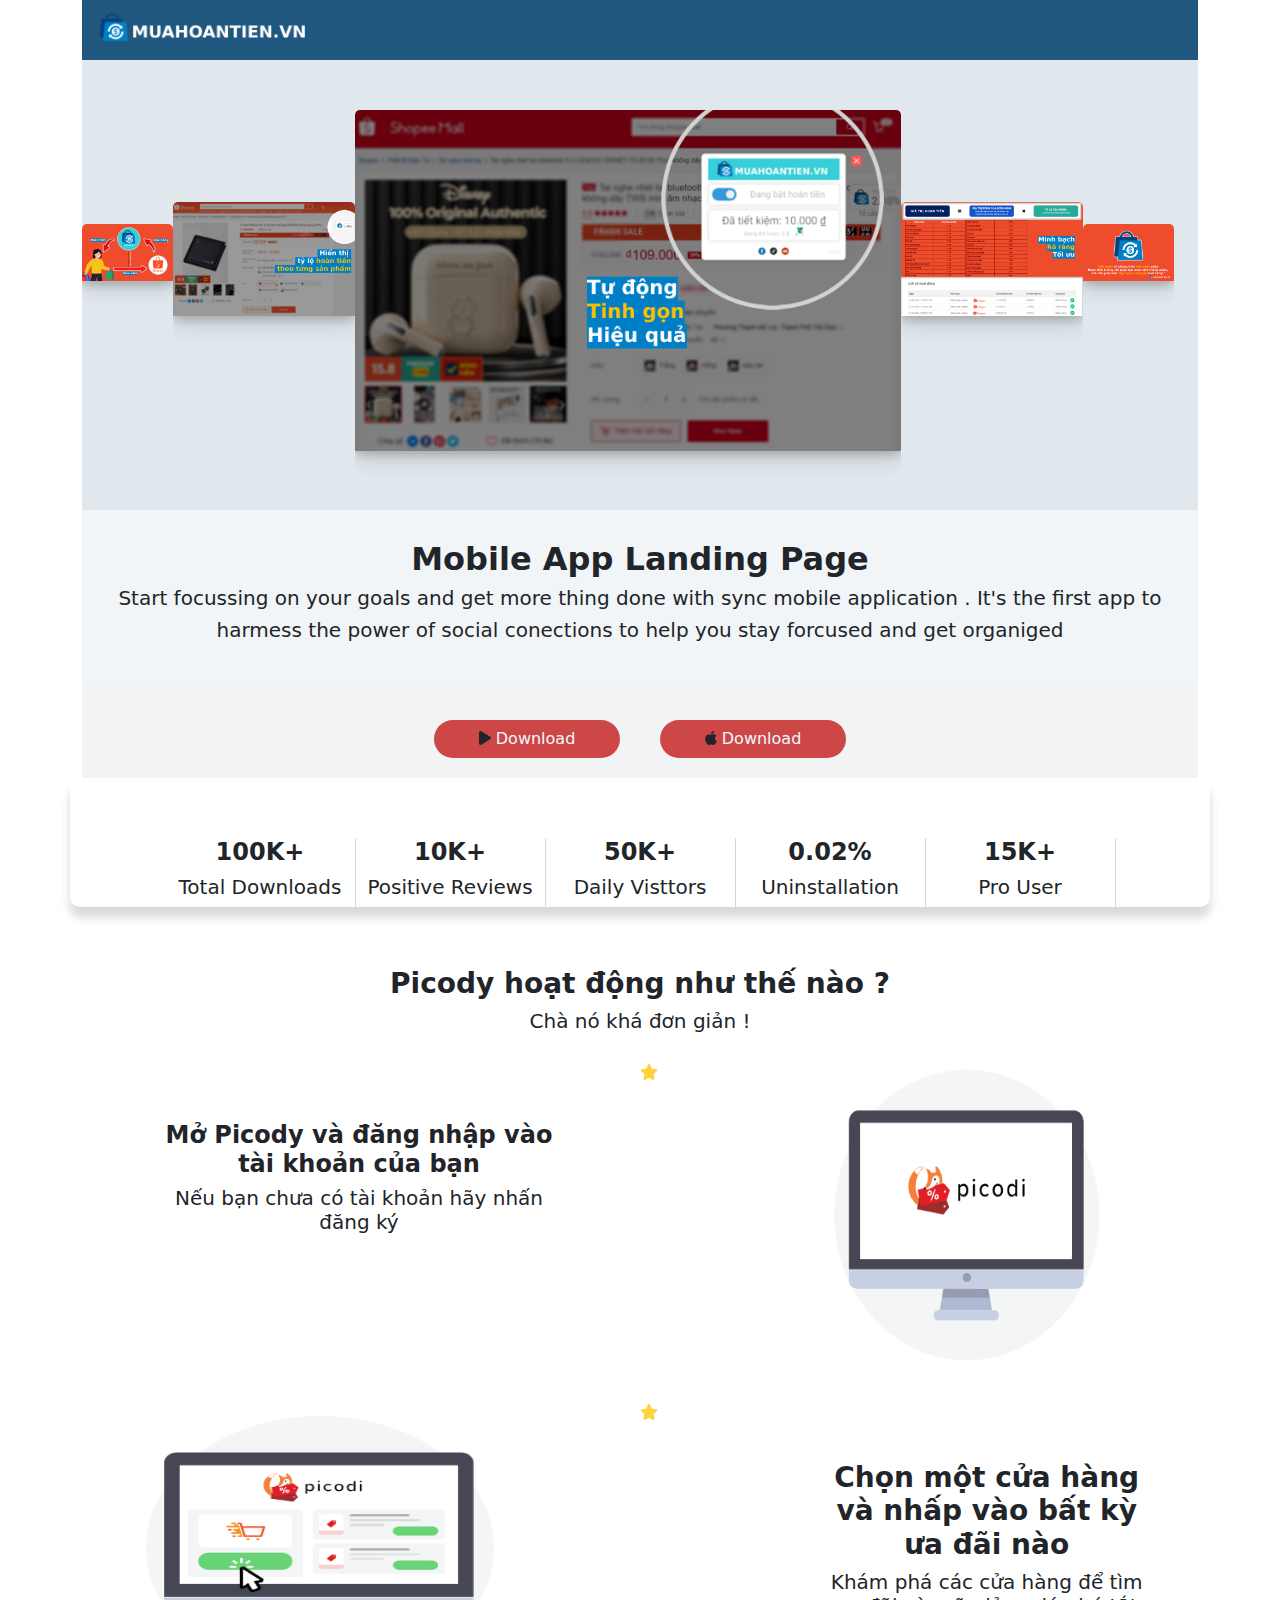
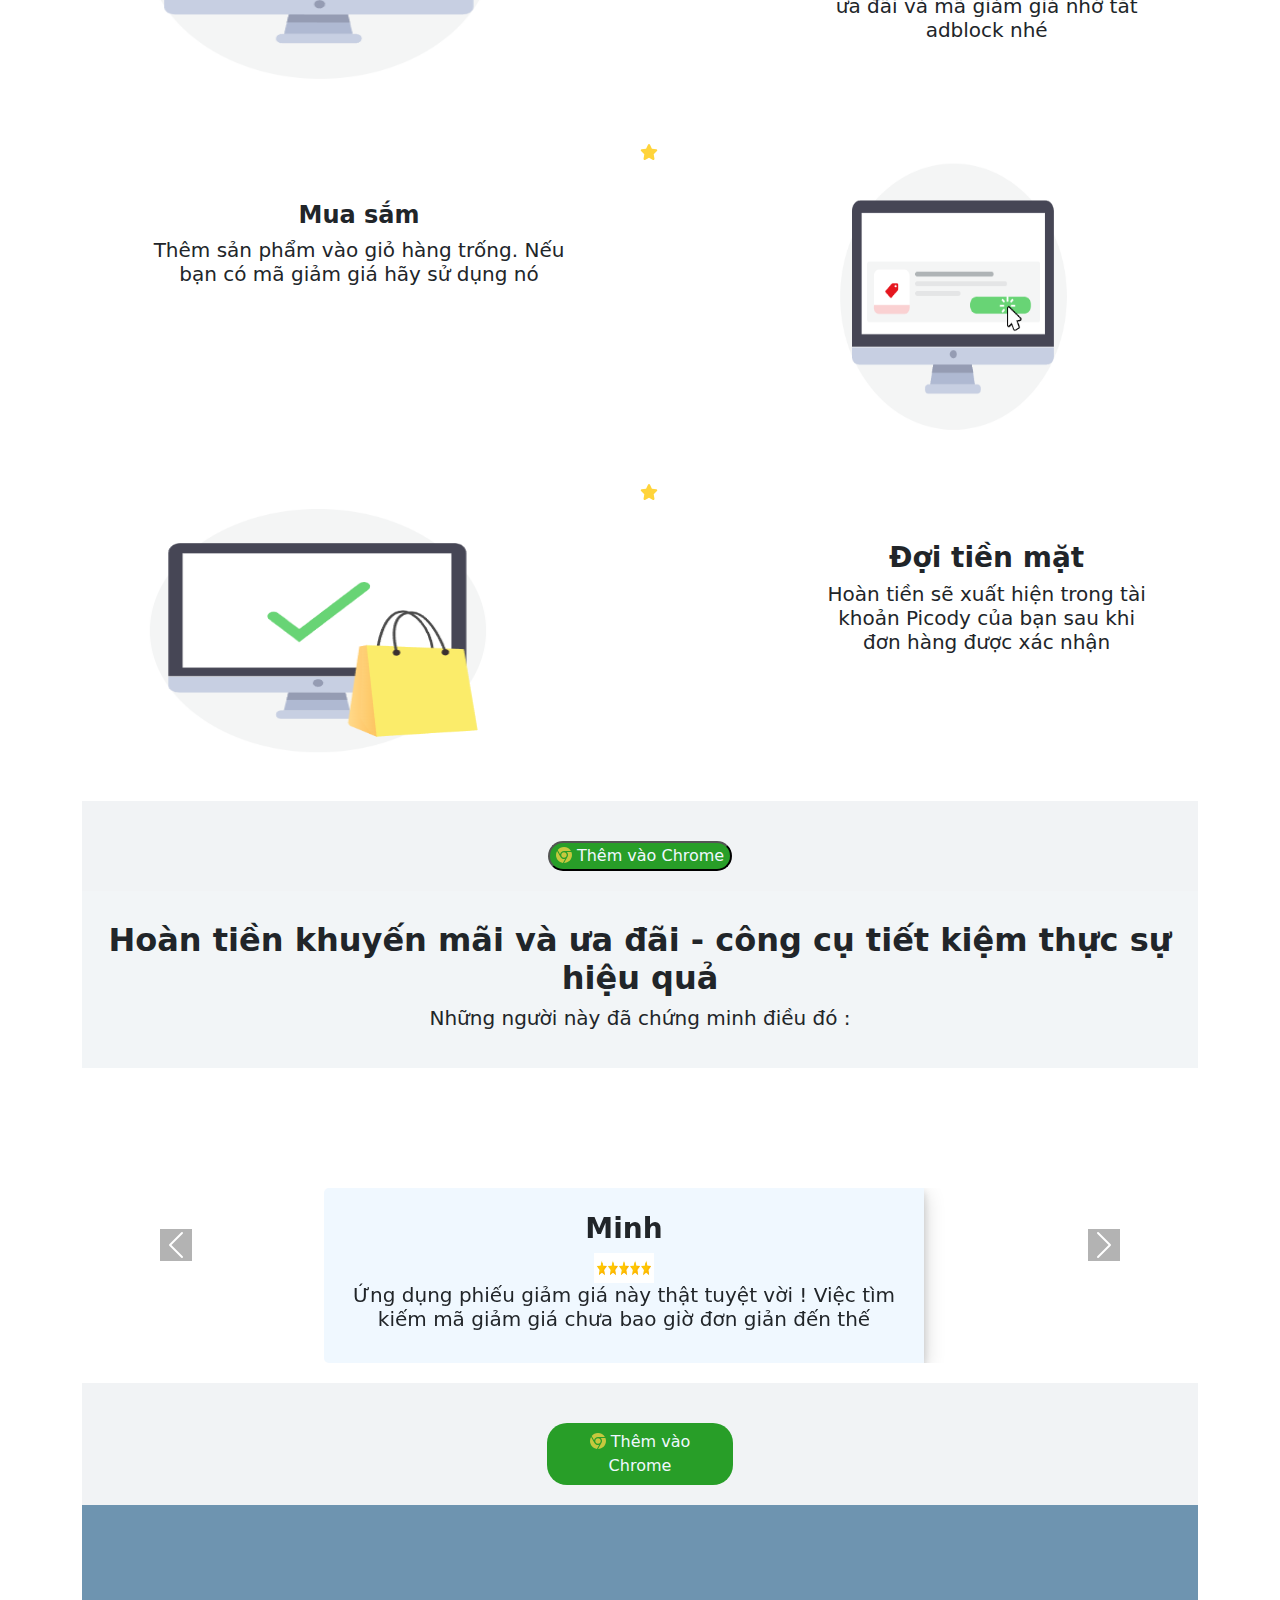
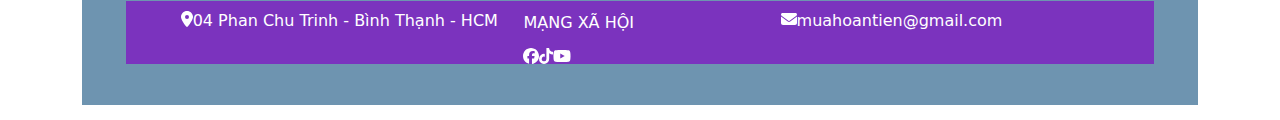
==== Index.html @ e9722b2b "firt commit" ====
<!DOCTYPE html>
<html lang="en">
<head>
    <meta charset="UTF-8">
    <meta name="viewport" content="width=device-width, initial-scale=1.0">
    <title>Document</title>
    <link rel="stylesheet" href="Style.css">
    <link rel="stylesheet" href="bootstrap-5.1.3-dist/bootstrap-5.1.3-dist/css/bootstrap.css">
 <script src="bootstrap-5.1.3-dist/bootstrap-5.1.3-dist/js/bootstrap.js"></script>
 <script src="fontawesome-free-6.5.1-web/fontawesome-free-6.5.1-web/js/brands.js"></script>
 <script src="fontawesome-free-6.5.1-web/fontawesome-free-6.5.1-web/js/fontawesome.js"></script>
 <script src="fontawesome-free-6.5.1-web/fontawesome-free-6.5.1-web/js/regular.js"></script>
 <script src="fontawesome-free-6.5.1-web/fontawesome-free-6.5.1-web/js/solid.js"></script>
    <script src="bootstrap-5.1.3-dist/bootstrap-5.1.3-dist/js/bootstrap.min.js"></script>
    <script src="bootstrap-5.1.3-dist/bootstrap-5.1.3-dist/js/bootstrap.min.js"></script>
    <link rel="stylesheet" href="fontawesome-free-6.5.1-web/fontawesome-free-6.5.1-web/css/solid.css">
    <link rel="stylesheet" href="fontawesome-free-6.5.1-web/fontawesome-free-6.5.1-web/css/fontawesome.css">
    <link rel="stylesheet" href="fontawesome-free-6.5.1-web/fontawesome-free-6.5.1-web/css/regular.css">
<link rel="stylesheet" href="bootstrap-5.1.3-dist/bootstrap-5.1.3-dist/css/bootstrap.min.css">
<!-- jQuery -->
<script src="https://code.jquery.com/jquery-3.6.0.min.js"></script>

<!-- Popper.js -->
<script src="https://cdn.jsdelivr.net/npm/@popperjs/core@2.11.6/dist/umd/popper.min.js"></script>

<!-- Bootstrap JS -->
<script src="https://stackpath.bootstrapcdn.com/bootstrap/4.3.1/js/bootstrap.min.js"></script>

</head>
<body class="container">
    <header>
        <img class="Logo" src="/LanDingPage/logo_text.png" alt="">
        
    </header>
    <div class="container Carousel">
        <div  class="MainCarousel row">
        <div style="padding:0px;padding-top: 15%;" id="carouselExampleSlidesOnly" class="carousel slide container col-1 " data-bs-ride="carousel">
            <div class="carousel-inner "id="slide1">
                <div class="carousel-item active">
                    <img class=" w-100" src="LanDingPage/mht-ss-1.png" alt="First slide">
                </div>
                <div class="carousel-item">
                    <img class=" w-100" src="LanDingPage/mht-ss-2.png" alt="Second slide">
                </div>
                <div class="carousel-item">
                    <img class=" w-100" src="LanDingPage/mht-ss-3.png" alt="Third slide">
                </div>
                <div class="carousel-item">
                    <img class=" w-100" src="LanDingPage/mht-ss-4.png" alt="Four slide">
                </div>
                <div class="carousel-item">
                    <img class=" w-100" src="LanDingPage/mht-ss-5.png" alt="Five slide">
                </div>
            </div>
            </div>
        <div style="padding:0px;padding-top: 13%;" id="carouselExampleSlidesOnly" class="carousel slide container col-2 " data-bs-ride="carousel">
            <div class=" carousel-inner " id="slide2">
                <div class="carousel-item active">
                    <img class=" w-100" src="LanDingPage/mht-ss-2.png" alt="First slide">
                </div>
                <div class="carousel-item item">
                    <img class=" w-100" src="LanDingPage/mht-ss-3.png" alt="Second slide">
                </div>
                <div class="carousel-item">
                    <img class=" w-100" src="LanDingPage/mht-ss-4.png" alt="Third slide">
                </div>
                <div class="carousel-item">
                    <img class=" w-100" src="LanDingPage/mht-ss-5.png" alt="Four slide">
                </div>
                <div class="carousel-item">
                    <img class=" w-100" src="LanDingPage/mht-ss-1.png" alt="Four slide">
                </div>
            </div>
        </div>
            <div style="padding:0px;padding-top: 50px;" id="carouselExampleSlidesOnly" class="carousel slide container col-6 " data-bs-ride="carousel">
                <div class="carousel-inner slide3">
                    <div class="carousel-item active">
                        <img class=" w-100" src="LanDingPage/mht-ss-3.png" alt="First slide">
                    </div>
                    <div class="carousel-item">
                        <img class=" w-100" src="LanDingPage/mht-ss-4.png" alt="Second slide">
                    </div>
                    <div class="carousel-item">
                        <img class=" w-100" src="LanDingPage/mht-ss-5.png" alt="Third slide">
                    </div>
                    <div class="carousel-item">
                        <img class=" w-100" src="LanDingPage/mht-ss-1.png" alt="Four slide">
                    </div>
                    <div class="carousel-item">
                        <img class=" w-100" src="LanDingPage/mht-ss-2.png" alt="Four slide">
                    </div>
                </div>
      
    </div>
    <div style="padding:0px;padding-top: 13%; id="carouselExampleSlidesOnly" class="carousel slide container col-2 " data-bs-ride="carousel">
        <div class="carousel-inner slide4">
            <div class="carousel-item active">
                <img class=" w-100" src="LanDingPage/mht-ss-4.png" alt="First slide">
            </div>
            <div class="carousel-item">
                <img class=" w-100" src="LanDingPage/mht-ss-5.png" alt="Second slide">
            </div>
            <div class="carousel-item">
                <img class=" w-100" src="LanDingPage/mht-ss-1.png" alt="Four slide">
            </div>
            <div class="carousel-item">
                <img class=" w-100" src="LanDingPage/mht-ss-2.png" alt="Four slide">
            </div>
            <div class="carousel-item">
                <img class=" w-100" src="LanDingPage/mht-ss-3.png" alt="Four slide">
            </div>
        </div>
    </div>
    <div style="padding:0px;padding-top: 15%;" id="carouselExampleSlidesOnly" class="carousel slide container col-1 " data-bs-ride="carousel">
        <div class="carousel-inner "id="slide1">
            <div class="carousel-item active">
                <img class=" w-100" src="LanDingPage/mht-ss-5.png" alt="First slide">
            </div>
            <div class="carousel-item">
                <img class=" w-100" src="LanDingPage/mht-ss-1.png" alt="Second slide">
            </div>
            <div class="carousel-item">
                <img class=" w-100" src="LanDingPage/mht-ss-2.png" alt="Third slide">
            </div>
            <div class="carousel-item">
                <img class=" w-100" src="LanDingPage/mht-ss-3.png" alt="Four slide">
            </div>
            <div class="carousel-item">
                <img class=" w-100" src="LanDingPage/mht-ss-4.png" alt="Five slide">
            </div>
        </div>
        </div>
        </div>
    


</div>
    <nav >
        <div class="Comment container">
              <h2 ><b>Mobile App Landing Page</b></h2>
              <h5>Start focussing on your goals and get more thing done with sync mobile application . It's the first app to</h5>
              <h5>harmess the power of social conections to help you stay forcused and get organiged </h5>
            </div>
        
        <div class="Buttondownload ">
              <button  class="Appstore col-2 btn">
                <i class="fa-solid fa-play"></i>
                <a href="#"> Download </a>
            </button>
              <button  class="Chplay col-2 btn">
                <i class="fa-brands fa-apple"></i>
                <a href="#"> Download </a>
            </button>
        </div>
        <div class="NavbarInformation row ">
          <div class="col-2 Navbaritem ">
            <h4> <b>100K+</b></h4>
             <h5>Total Downloads</h5>
        </div>
          <div class="col-2 Navbaritem">
            <h4><b>10K+</b></h4>
            <h5>Positive Reviews</h5>
          </div>
          <div class="col-2 Navbaritem">
            <h4><b>50K+</b></h4>
            <h5>Daily Visttors</h5>
          </div>
          <div class="col-2 Navbaritem">
            <h4><b>0.02%</b></h4>
            <h5>Uninstallation</h5>
          </div>
          <div class="col-2 Navbaritem">
            <h4><b>15K+</b></h4>
            <h5>Pro User</h5>
          </div>
        </div>
    </nav>
    <main>
        <div class="Comment_main">
            <h3 ><b>Picody hoạt động như thế nào ?</b></h3>
            <h5>Chà nó khá đơn giản !</h5>
          </div>
          <div class="row main_row">
            <div class="col-5 Comment_main">
                <h4><b>Mở Picody và đăng nhập vào tài khoản của bạn </b></h4>
                <h5>Nếu bạn chưa có tài khoản hãy nhấn đăng ký</h5>
              </div>
              <div class="icon_main col-2">
                <i class="fa-solid fa-star" style="color: #FFD43B;"></i>
              </div>
              <div class="img_main col-4">
                <img src="/LanDingPage/1.png" alt="">
              </div>
          </div>
          <div class="row main_row">
              <div class="img_main col-6">
                <img src="/LanDingPage/2.png" alt="">
              </div>
              <div class="icon_main col-2">
                <i class="fa-solid fa-star" style="color: #FFD43B;"></i>
              </div>
              
              <div class="col-4 Comment_main">
                <h3 ><b>Chọn một cửa hàng và nhấp vào bất kỳ ưa đãi nào</b></h3>
                <h5>Khám phá các cửa hàng để tìm ưa đãi và mã giảm giá nhớ tắt adblock nhé </h5>
              </div>
          </div>
          <div class="row main_row">
            <div class="col-5 Comment_main">
                <h4><b>Mua sắm  </b></h4>
                <h5>Thêm sản phẩm vào giỏ hàng trống. Nếu bạn có mã giảm giá hãy sử dụng nó </h5>
              </div>
              <div class="icon_main col-2">
                <i class="fa-solid fa-star" style="color: #FFD43B;"></i>
              </div>
              <div class="img_main col-4">
                <img src="/LanDingPage/3.png" alt="">
              </div>
          </div>

          <div class="row main_row">
            <div class="img_main col-6">
              <img src="/LanDingPage/4.png" alt="">
            </div>
            <div class="icon_main col-2">
              <i class="fa-solid fa-star" style="color: #FFD43B;"></i>
            </div>  
            <div class="col-4 Comment_main">
              <h3 ><b>Đợi tiền mặt </b></h3>
              <h5>Hoàn tiền sẽ xuất hiện trong tài khoản Picody của bạn sau khi đơn hàng được xác nhận</h5>
            </div>
        </div>
        <div class="Buttondownload ">
            <button style="background-color: rgb(40, 158, 40); class="Chrome col-2 btn"> 
                <i class="fa-brands fa-chrome" style="color: #c6c83e;"></i>
                <a href="#"> Thêm vào Chrome </a>  
           </button>
      </div>


      <div class="Comment container ">
        <h2 ><b>Hoàn tiền khuyến mãi và ưa đãi - công cụ tiết kiệm thực sự hiệu quả </b></h2>
        <h5>Những người này đã chứng minh điều đó : </h5>
      </div>
      <div class="container" style=" padding-top: 60px;padding-bottom: 20px;" >
        <div id="carouselContent" class="carousel slide" data-ride="carousel" >
            <div class="carousel-inner" role="listbox" style="justify-content: center; left: 230px;">
                <div class="carousel-item active text-center p-4 Comment_main" style="background-color: aliceblue;">
                    <h3><b>Minh</b></h3>
                    <img style="width: 60px;height: 30px;" src="LanDingPage/star.jpg" alt="">
                    <h5>Ứng dụng phiếu giảm giá này thật tuyệt vời ! Việc tìm kiếm mã giảm giá chưa bao giờ đơn giản đến thế</h5>
                </div>
                <div class="carousel-item text-center p-4 Comment_main" style="background-color: aliceblue;">
                    <h3><b>Bắc</b></h3>
                    <img style="width: 60px;height: 30px;" src="LanDingPage/star.jpg" alt="">
                    <h5>Nó hoạt động thật tuyệt vời tôi tiết kiệm được nhiều tiền nhờ ứng dụng này </h5>
                </div>
                <div class="carousel-item text-center p-4 Comment_main" style="background-color: aliceblue;">
                    <h3><b>Nam</b></h3>
                    <img style="width: 60px;height: 30px;" src="LanDingPage/star.jpg" alt="">
                    <h5>Waoo Picodi có cả một bộ sưa tập mã giảm giá và khuyến mãi khổng lồ từ đồ ăn, quần áo, mĩ phẩm tôi tiết kiệm được rất nhiều tiền rất tiện lợi phù hợp với thế hệ trẻ thích mua sắm  </h5>
                </div>
            </div>
            <a  class="carousel-control-prev" href="#carouselContent" role="button" data-slide="prev">
                <span class="carousel-control-prev-icon" aria-hidden="true"></span>
                <span class="sr-only">Previous</span>
            </a>
            <a  class="carousel-control-next" href="#carouselContent" role="button" data-slide="next">
                <span class="carousel-control-next-icon" aria-hidden="true"></span>
                <span class="sr-only">Next</span>
            </a>
        </div>
    </div>
    <div class="Buttondownload ">
        <button style="background-color: rgb(40, 158, 40);" class="Chrome col-2 btn"> 
            <i class="fa-brands fa-chrome" style="color: #c6c83e;"></i>
            <a href="#"> Thêm vào Chrome </a>  
       </button>
  </div>
    </main>
    <footer>
        <div class="Maininfo">
        <div class="row info">
         <div class="col-4" style="display: flex;"><i class="fa-solid fa-location-dot"></i> <h6>04 Phan Chu Trinh - Bình Thạnh - HCM</h6> </div>
         <div class="col-3">MẠNG XÃ HỘI </div>
         <div class="col-4" style="display: flex;"><i class="fa-solid fa-envelope"> </i><h6>muahoantien@gmail.com</h6></div>
        </div>
        <div class="row info">
            <div class="col-4"> </div>
            <div class="col-3"style="display: flex;"> <i class="fa-brands fa-facebook"></i> <i class="fa-brands fa-tiktok"></i> <i class="fa-brands fa-youtube"></i> </div>
            <div class="col-4"></div>
           </div>
        </div>
    </footer>
  
</body>


</html>
---- Style.css ----
body{
    width: 100%;
    height: 100%;
}
.Logo{
    width: 22%;
    height: 60px;
}
header{
    width: 100%;
    background-color: rgb(32, 87, 126);
    height: 60px;
}
.Carousel{
    width:100%;
    height: 450px;
    background-color: rgb(225, 232, 237);
}

.carousel{   
    padding-top: 60px;
}
.MainCarousel{
    width:100%;
    height: 100%;
}
.carousel-inner{
    width: 100%;
    height:100%;
    border-radius: 5px ;
 
}
.carousel-item{
    width: 100%;
    box-shadow: 0 4px 8px rgba(61, 58, 58, 0.2), 0 6px 20px rgba(0, 0, 0, 0.19);
}
.carousel-item img{
    width: 100%;
    height: 100%;
}
.img_main{
    width: 100%;
    height: 100%;
}
.Comment{
    text-align: center; 
            max-width: 600px; 
            margin: 0 auto; 
            padding: 30px;
            background-color: rgb(242, 245, 247);
}
.Buttondownload{
    width: 100%;
    justify-content: center;
    padding-top:40px ;
    padding-bottom:20px ;
    background-color: rgb(241, 243, 245);
    display: flex;

}
.Buttondownload button{
    background-color: rgb(205, 71, 71);
    border-radius: 20px;
    
}
.Chplay{
    margin-left: 40px;
}
.Buttondownload  a{
    list-style: none;
    text-decoration: none;
    color: aliceblue;
}
.NavbarInformation{
    height: fit-content;
    justify-content: center;
    padding-top: 60px;
    box-shadow:0px 10px 10px rgba(61, 58, 58, 0.2);
    border-radius: 10px;
    
}
.NavbarInformation .Navbaritem{
    text-align: center; 
    box-shadow:1px 0px 0 rgba(61, 58, 58, 0.2)
}
main{
    width: 100%;
    justify-content: center;
}
.Comment_main{

    text-align: center; 
            max-width: 600px; 
            margin: 0 auto; 
            padding-top: 60px;
}
.icon_main{
    width: 100%;
}
main img{
    width: 85%;
    height: 300px;
}
 .img_main{  width: 90%;
    justify-content:space-between;}
.main_row{
    width: 100%;
    justify-content:space-between;
    padding: 20px;
}
.carousel-item.active,
.carousel-item-next,
.carousel-item-prev{
    display:block;
}
.carousel-control-prev-icon{
    background-color: dimgrey;
}
.carousel-control-next-icon{
    background-color: dimgrey;
}
footer{
    justify-content: center;
    width: 100%;
    background-color: rgb(110, 148, 176);
    height: 200px;
    padding-top: 40px;
    
}
.info i{
   
}
.Maininfo{
    width: 100%;
    padding: 5%;
}
.info{
    justify-content: center;
    color: rgb(255, 255, 255);
    padding-top: 10px;
    background-color: rgb(123, 51, 190);

}
---- fontawesome-free-6.5.1-web/fontawesome-free-6.5.1-web/css/solid.css ----
/*!
 * Font Awesome Free 6.5.1 by @fontawesome - https://fontawesome.com
 * License - https://fontawesome.com/license/free (Icons: CC BY 4.0, Fonts: SIL OFL 1.1, Code: MIT License)
 * Copyright 2023 Fonticons, Inc.
 */
:root, :host {
  --fa-style-family-classic: 'Font Awesome 6 Free';
  --fa-font-solid: normal 900 1em/1 'Font Awesome 6 Free'; }

@font-face {
  font-family: 'Font Awesome 6 Free';
  font-style: normal;
  font-weight: 900;
  font-display: block;
  src: url("../webfonts/fa-solid-900.woff2") format("woff2"), url("../webfonts/fa-solid-900.ttf") format("truetype"); }

.fas,
.fa-solid {
  font-weight: 900; }
---- fontawesome-free-6.5.1-web/fontawesome-free-6.5.1-web/css/regular.css ----
/*!
 * Font Awesome Free 6.5.1 by @fontawesome - https://fontawesome.com
 * License - https://fontawesome.com/license/free (Icons: CC BY 4.0, Fonts: SIL OFL 1.1, Code: MIT License)
 * Copyright 2023 Fonticons, Inc.
 */
:root, :host {
  --fa-style-family-classic: 'Font Awesome 6 Free';
  --fa-font-regular: normal 400 1em/1 'Font Awesome 6 Free'; }

@font-face {
  font-family: 'Font Awesome 6 Free';
  font-style: normal;
  font-weight: 400;
  font-display: block;
  src: url("../webfonts/fa-regular-400.woff2") format("woff2"), url("../webfonts/fa-regular-400.ttf") format("truetype"); }

.far,
.fa-regular {
  font-weight: 400; }
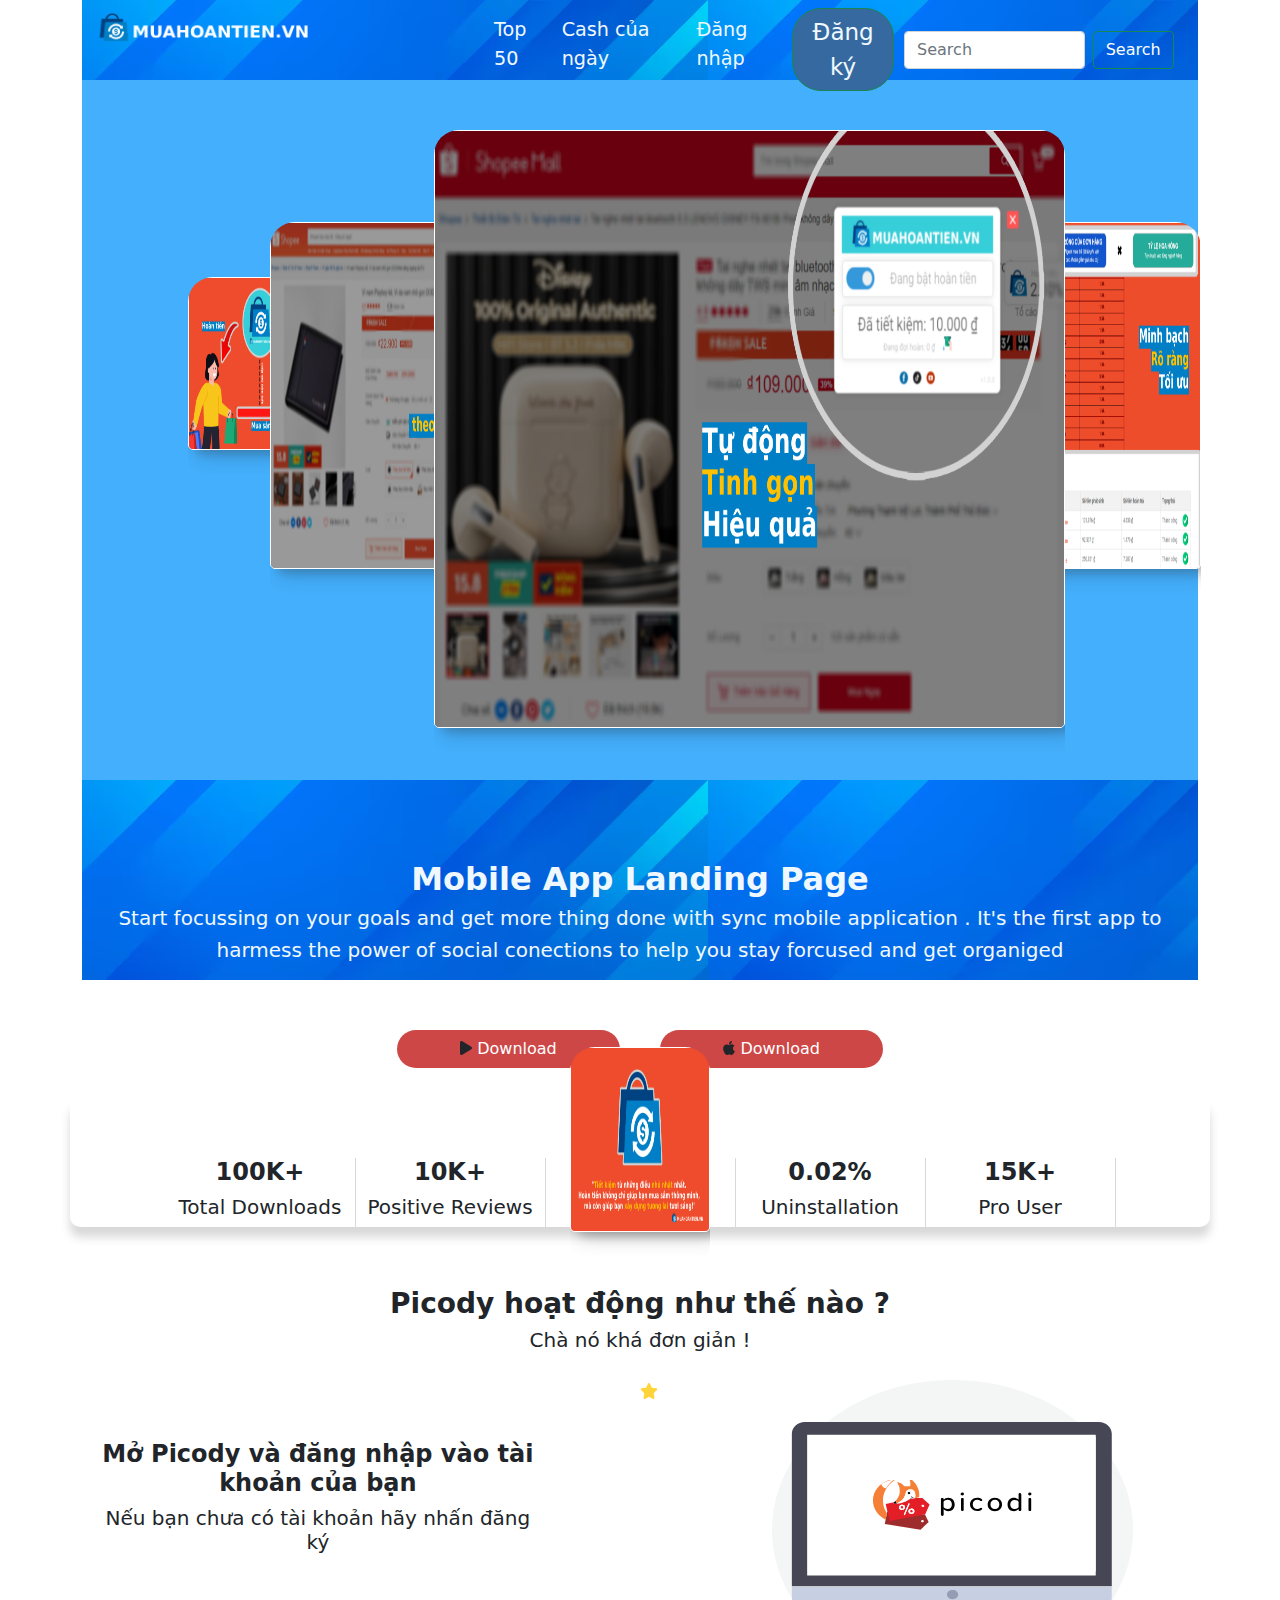
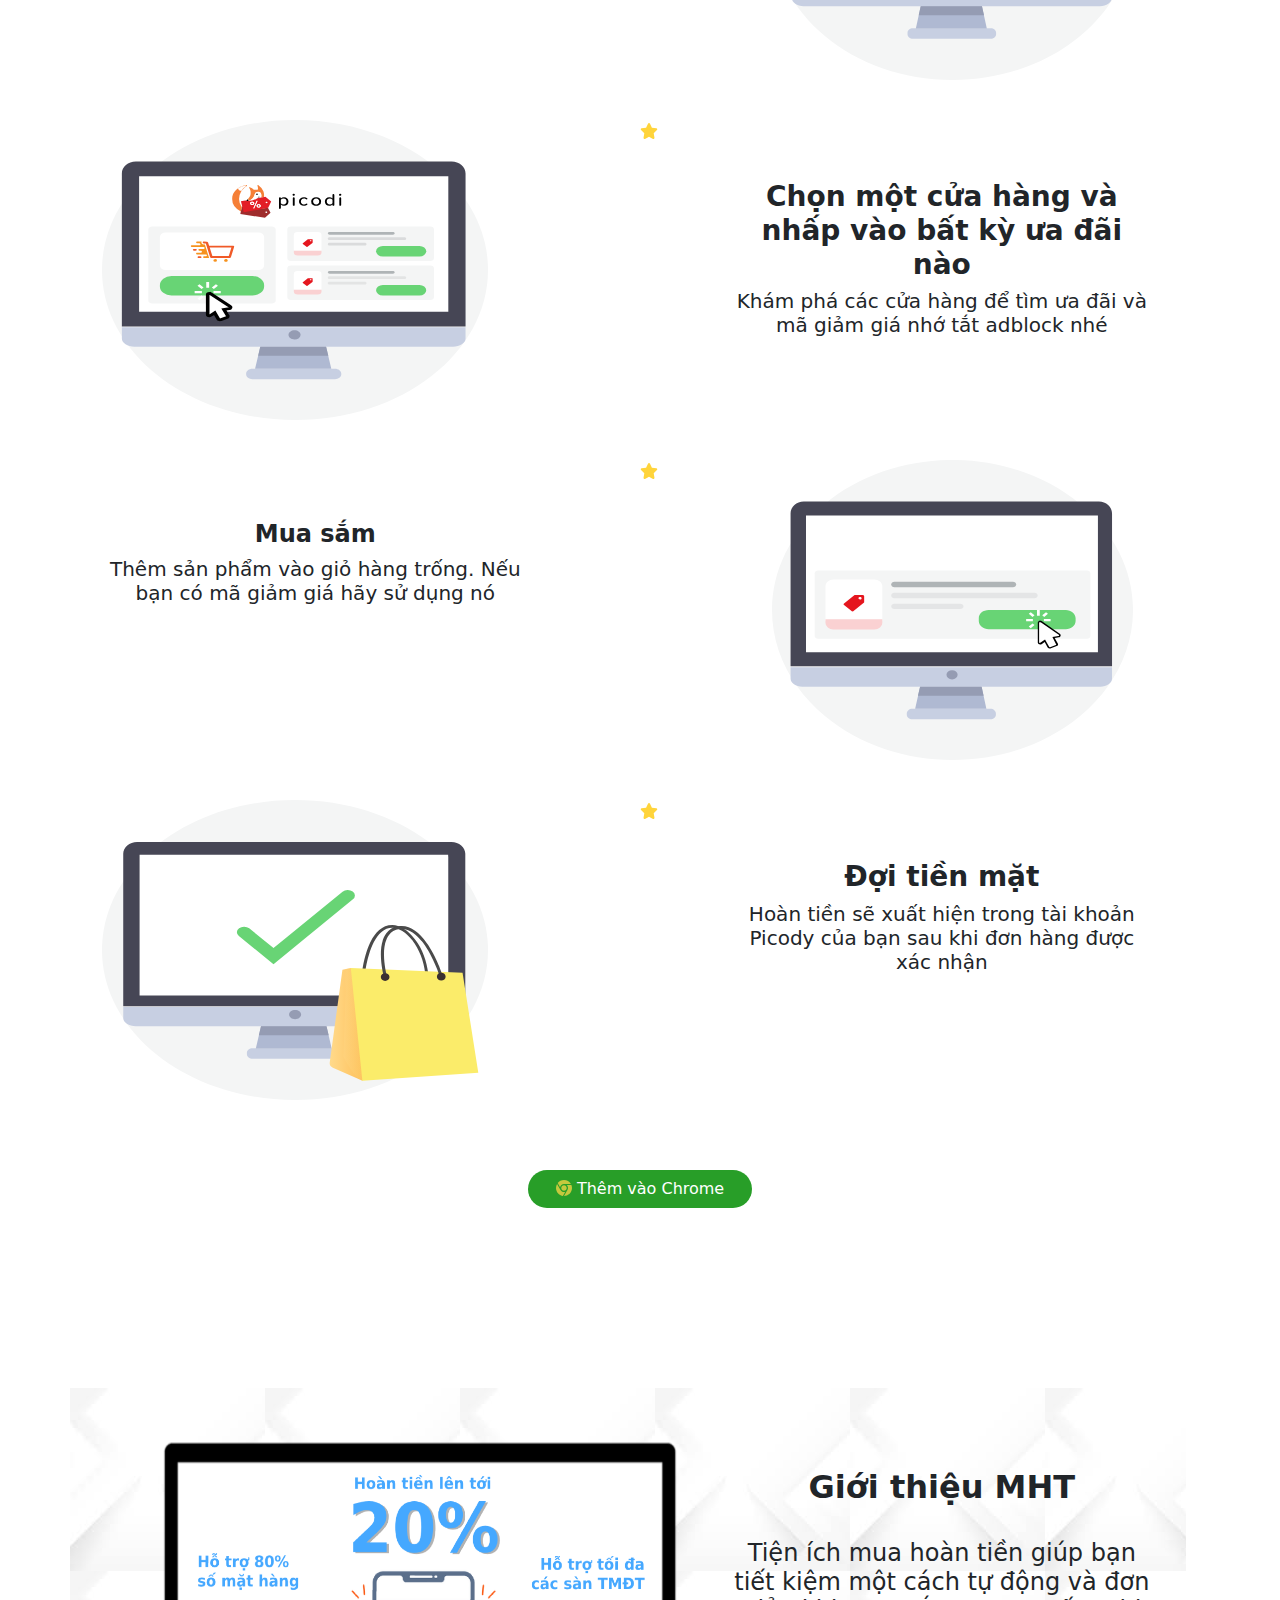
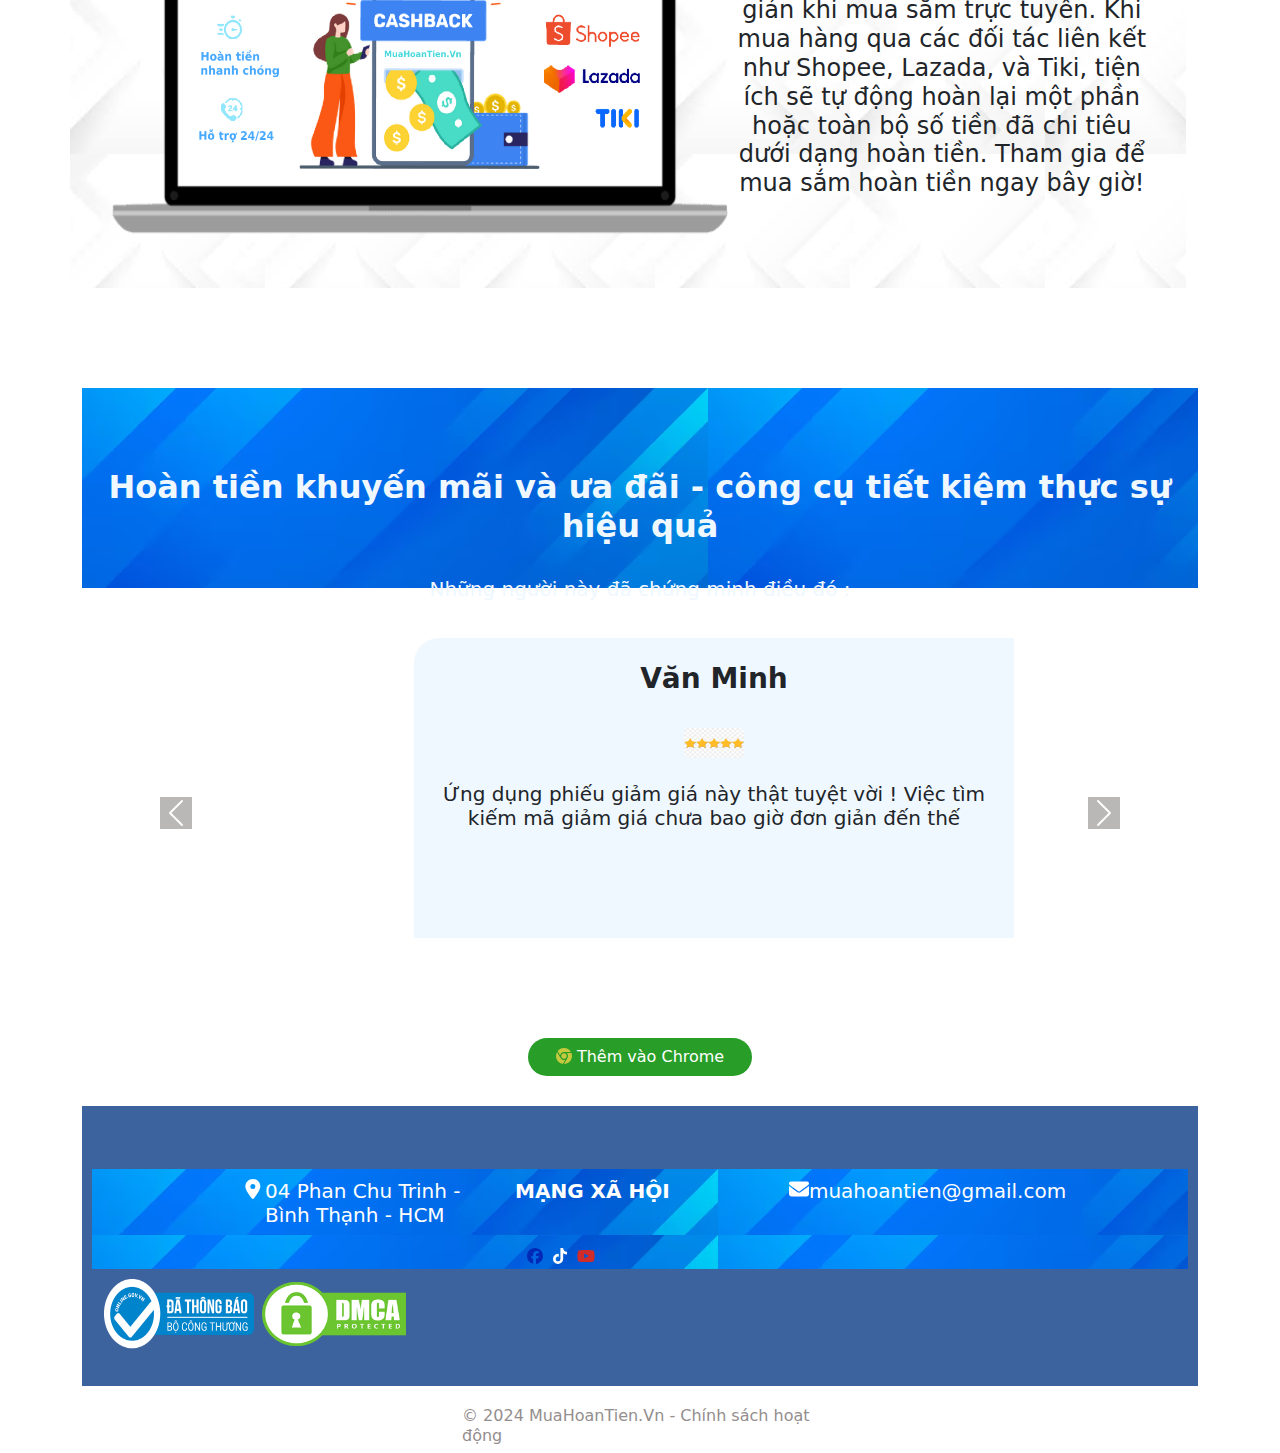
==== commit 6119f5dd: "thay doi lan 2" ====
--- a/Index.html
+++ b/Index.html
@@ -29,112 +29,151 @@
 </head>
 <body class="container">
     <header>
-        <img class="Logo" src="/LanDingPage/logo_text.png" alt="">
-        
+        <div class="row">
+            <div class="Logo col-4"> <img class="Logo" src="/LanDingPage/logo_text.png" alt=""></div>
+       
+        <div class="Navbar col-8">
+            <nav class="navbar navbar-expand-lg bg-body-tertiary">
+                <div class="container-fluid">
+
+                  <button class="navbar-toggler" type="button" data-bs-toggle="collapse" data-bs-target="#navbarSupportedContent" aria-controls="navbarSupportedContent" aria-expanded="false" aria-label="Toggle navigation">
+                    <span class="navbar-toggler-icon"></span>
+                  </button>
+                  <div class="collapse navbar-collapse" id="navbarNav">
+                        <ul class="navbar-nav">
+                          <li class="nav-item">
+                            <a class="nav-link active" aria-current="page" href="#">Top 50</a>
+                          </li>
+                          <li class="nav-item">
+                            <a class="nav-link" href="#">Cash của ngày</a>
+                          </li>
+                          <li class="nav-item">
+                            <a class="nav-link" href="#">Đăng nhập</a>
+                          </li>
+                          <li class="nav-item">
+                            <button class="btn btn-outline-success" type="submit" style="margin-right:10px; background-color: #35699f;font-size: larger;border-radius: 29px;"><a href="#">Đăng ký</a></button>
+                          </li>
+                        </ul>
+                      
+                    <form class="d-flex" role="search">
+                      <input class="form-control me-2" type="search" placeholder="Search" aria-label="Search">
+                      <button class="btn btn-outline-success" type="submit" style="color: rgb(251, 253, 255);">Search</button>
+                    </form>
+                  </div>
+                </div>
+              </nav>
+        </div>
+    </div>
+      
     </header>
     <div class="container Carousel">
-        <div  class="MainCarousel row">
-        <div style="padding:0px;padding-top: 15%;" id="carouselExampleSlidesOnly" class="carousel slide container col-1 " data-bs-ride="carousel">
-            <div class="carousel-inner "id="slide1">
-                <div class="carousel-item active">
-                    <img class=" w-100" src="LanDingPage/mht-ss-1.png" alt="First slide">
-                </div>
-                <div class="carousel-item">
-                    <img class=" w-100" src="LanDingPage/mht-ss-2.png" alt="Second slide">
-                </div>
-                <div class="carousel-item">
-                    <img class=" w-100" src="LanDingPage/mht-ss-3.png" alt="Third slide">
-                </div>
-                <div class="carousel-item">
-                    <img class=" w-100" src="LanDingPage/mht-ss-4.png" alt="Four slide">
-                </div>
-                <div class="carousel-item">
-                    <img class=" w-100" src="LanDingPage/mht-ss-5.png" alt="Five slide">
-                </div>
-            </div>
-            </div>
-        <div style="padding:0px;padding-top: 13%;" id="carouselExampleSlidesOnly" class="carousel slide container col-2 " data-bs-ride="carousel">
-            <div class=" carousel-inner " id="slide2">
-                <div class="carousel-item active">
-                    <img class=" w-100" src="LanDingPage/mht-ss-2.png" alt="First slide">
-                </div>
-                <div class="carousel-item item">
-                    <img class=" w-100" src="LanDingPage/mht-ss-3.png" alt="Second slide">
-                </div>
-                <div class="carousel-item">
-                    <img class=" w-100" src="LanDingPage/mht-ss-4.png" alt="Third slide">
-                </div>
-                <div class="carousel-item">
-                    <img class=" w-100" src="LanDingPage/mht-ss-5.png" alt="Four slide">
-                </div>
-                <div class="carousel-item">
-                    <img class=" w-100" src="LanDingPage/mht-ss-1.png" alt="Four slide">
-                </div>
-            </div>
-        </div>
-            <div style="padding:0px;padding-top: 50px;" id="carouselExampleSlidesOnly" class="carousel slide container col-6 " data-bs-ride="carousel">
-                <div class="carousel-inner slide3">
-                    <div class="carousel-item active">
-                        <img class=" w-100" src="LanDingPage/mht-ss-3.png" alt="First slide">
-                    </div>
-                    <div class="carousel-item">
-                        <img class=" w-100" src="LanDingPage/mht-ss-4.png" alt="Second slide">
-                    </div>
-                    <div class="carousel-item">
-                        <img class=" w-100" src="LanDingPage/mht-ss-5.png" alt="Third slide">
-                    </div>
-                    <div class="carousel-item">
-                        <img class=" w-100" src="LanDingPage/mht-ss-1.png" alt="Four slide">
-                    </div>
-                    <div class="carousel-item">
-                        <img class=" w-100" src="LanDingPage/mht-ss-2.png" alt="Four slide">
-                    </div>
-                </div>
-      
-    </div>
-    <div style="padding:0px;padding-top: 13%; id="carouselExampleSlidesOnly" class="carousel slide container col-2 " data-bs-ride="carousel">
-        <div class="carousel-inner slide4">
-            <div class="carousel-item active">
-                <img class=" w-100" src="LanDingPage/mht-ss-4.png" alt="First slide">
-            </div>
-            <div class="carousel-item">
-                <img class=" w-100" src="LanDingPage/mht-ss-5.png" alt="Second slide">
-            </div>
-            <div class="carousel-item">
-                <img class=" w-100" src="LanDingPage/mht-ss-1.png" alt="Four slide">
-            </div>
-            <div class="carousel-item">
-                <img class=" w-100" src="LanDingPage/mht-ss-2.png" alt="Four slide">
-            </div>
-            <div class="carousel-item">
-                <img class=" w-100" src="LanDingPage/mht-ss-3.png" alt="Four slide">
-            </div>
-        </div>
-    </div>
-    <div style="padding:0px;padding-top: 15%;" id="carouselExampleSlidesOnly" class="carousel slide container col-1 " data-bs-ride="carousel">
-        <div class="carousel-inner "id="slide1">
-            <div class="carousel-item active">
-                <img class=" w-100" src="LanDingPage/mht-ss-5.png" alt="First slide">
-            </div>
-            <div class="carousel-item">
-                <img class=" w-100" src="LanDingPage/mht-ss-1.png" alt="Second slide">
-            </div>
-            <div class="carousel-item">
-                <img class=" w-100" src="LanDingPage/mht-ss-2.png" alt="Third slide">
-            </div>
-            <div class="carousel-item">
-                <img class=" w-100" src="LanDingPage/mht-ss-3.png" alt="Four slide">
-            </div>
-            <div class="carousel-item">
-                <img class=" w-100" src="LanDingPage/mht-ss-4.png" alt="Five slide">
-            </div>
-        </div>
-        </div>
-        </div>
-    
-
-
-</div>
+        <div class="MainCarousel row">
+            <!-- Carousel 1 -->
+            <div id="carousel1" class="carousel slide col-1" data-bs-ride="carousel" data-bs-interval="1800">
+                <div class="carousel-inner">
+                    <div class="carousel-item active">
+                        <img class="w-100" src="LanDingPage/mht-ss-1.png" alt="First slide">
+                    </div>
+                    <div class="carousel-item">
+                        <img class="w-100" src="LanDingPage/mht-ss-2.png" alt="Second slide">
+                    </div>
+                    <div class="carousel-item">
+                        <img class="w-100" src="LanDingPage/mht-ss-3.png" alt="Third slide">
+                    </div>
+                    <div class="carousel-item">
+                        <img class="w-100" src="LanDingPage/mht-ss-4.png" alt="Four slide">
+                    </div>
+                    <div class="carousel-item">
+                        <img class="w-100" src="LanDingPage/mht-ss-5.png" alt="Five slide">
+                    </div>
+                </div>
+            </div>
+    
+            <!-- Carousel 2 -->
+            <div id="carousel2" class="carousel slide col-2" data-bs-ride="carousel" data-bs-interval="1800">
+                <div class="carousel-inner">
+                    <div class="carousel-item active">
+                        <img class="w-100" src="LanDingPage/mht-ss-2.png" alt="First slide">
+                    </div>
+                    <div class="carousel-item">
+                        <img class="w-100" src="LanDingPage/mht-ss-3.png" alt="Second slide">
+                    </div>
+                    <div class="carousel-item">
+                        <img class="w-100" src="LanDingPage/mht-ss-4.png" alt="Third slide">
+                    </div>
+                    <div class="carousel-item">
+                        <img class="w-100" src="LanDingPage/mht-ss-5.png" alt="Four slide">
+                    </div>
+                    <div class="carousel-item">
+                        <img class="w-100" src="LanDingPage/mht-ss-1.png" alt="Five slide">
+                    </div>
+                </div>
+            </div>
+    
+            <!-- Carousel 3 -->
+            <div id="carousel3" class="carousel slide col-6" data-bs-ride="carousel" data-bs-interval="1750" style="padding-top: 50px;">
+                <div class="carousel-inner">
+                    <div class="carousel-item active">
+                        <img class="w-100" src="LanDingPage/mht-ss-3.png" alt="First slide">
+                    </div>
+                    <div class="carousel-item">
+                        <img class="w-100" src="LanDingPage/mht-ss-4.png" alt="Second slide">
+                    </div>
+                    <div class="carousel-item">
+                        <img class="w-100" src="LanDingPage/mht-ss-5.png" alt="Third slide">
+                    </div>
+                    <div class="carousel-item">
+                        <img class="w-100" src="LanDingPage/mht-ss-1.png" alt="Four slide">
+                    </div>
+                    <div class="carousel-item">
+                        <img class="w-100" src="LanDingPage/mht-ss-2.png" alt="Five slide">
+                    </div>
+                </div>
+            </div>
+    
+            <!-- Carousel 4 -->
+            <div id="carousel4" class="carousel slide col-2" data-bs-ride="carousel" data-bs-interval="1800" style="padding-top: 13%; height: 80%;">
+                <div class="carousel-inner">
+                    <div class="carousel-item active">
+                        <img class="w-100" src="LanDingPage/mht-ss-4.png" alt="First slide">
+                    </div>
+                    <div class="carousel-item">
+                        <img class="w-100" src="LanDingPage/mht-ss-5.png" alt="Second slide">
+                    </div>
+                    <div class="carousel-item">
+                        <img class="w-100" src="LanDingPage/mht-ss-1.png" alt="Four slide">
+                    </div>
+                    <div class="carousel-item">
+                        <img class="w-100" src="LanDingPage/mht-ss-2.png" alt="Five slide">
+                    </div>
+                    <div class="carousel-item">
+                        <img class="w-100" src="LanDingPage/mht-ss-3.png" alt="Sixth slide">
+                    </div>
+                </div>
+            </div>
+    
+            <!-- Carousel 5 -->
+            <div id="carousel5" class="carousel slide col-1" data-bs-ride="carousel" data-bs-interval="1800" style="padding-top: 18%; height: 60%;">
+                <div class="carousel-inner">
+                    <div class="carousel-item active">
+                        <img class="w-100" src="LanDingPage/mht-ss-5.png" alt="First slide">
+                    </div>
+                    <div class="carousel-item">
+                        <img class="w-100" src="LanDingPage/mht-ss-1.png" alt="Second slide">
+                    </div>
+                    <div class="carousel-item">
+                        <img class="w-100" src="LanDingPage/mht-ss-2.png" alt="Third slide">
+                    </div>
+                    <div class="carousel-item">
+                        <img class="w-100" src="LanDingPage/mht-ss-3.png" alt="Four slide">
+                    </div>
+                    <div class="carousel-item">
+                        <img class="w-100" src="LanDingPage/mht-ss-4.png" alt="Five slide">
+                    </div>
+                </div>
+            </div>
+        </div>
+    </div>
     <nav >
         <div class="Comment container">
               <h2 ><b>Mobile App Landing Page</b></h2>
@@ -181,83 +220,104 @@
             <h5>Chà nó khá đơn giản !</h5>
           </div>
           <div class="row main_row">
-            <div class="col-5 Comment_main">
-                <h4><b>Mở Picody và đăng nhập vào tài khoản của bạn </b></h4>
-                <h5>Nếu bạn chưa có tài khoản hãy nhấn đăng ký</h5>
-              </div>
-              <div class="icon_main col-2">
+            <div  class="col-6 Comment_main">
+                <h4 style="margin-right: 16%;"><b>Mở Picody và đăng nhập vào tài khoản của bạn </b></h4>
+                <h5 style="margin-right: 16%;">Nếu bạn chưa có tài khoản hãy nhấn đăng ký</h5>
+              </div>
+              <div class="icon_main col-1">
                 <i class="fa-solid fa-star" style="color: #FFD43B;"></i>
               </div>
-              <div class="img_main col-4">
-                <img src="/LanDingPage/1.png" alt="">
+              <div class="img_main_right col-5">
+                <img style="margin-left: 10%;" src="/LanDingPage/img1.svg" alt="">
               </div>
           </div>
           <div class="row main_row">
-              <div class="img_main col-6">
-                <img src="/LanDingPage/2.png" alt="">
-              </div>
-              <div class="icon_main col-2">
+              <div class="img_main_left col-6">
+                <img style="width: 75%;" src="/LanDingPage/img2.svg" alt="">
+              </div>
+              <div class="icon_main col-1">
                 <i class="fa-solid fa-star" style="color: #FFD43B;"></i>
               </div>
               
-              <div class="col-4 Comment_main">
+              <div class="col-5 Comment_main">
                 <h3 ><b>Chọn một cửa hàng và nhấp vào bất kỳ ưa đãi nào</b></h3>
                 <h5>Khám phá các cửa hàng để tìm ưa đãi và mã giảm giá nhớ tắt adblock nhé </h5>
               </div>
           </div>
           <div class="row main_row">
-            <div class="col-5 Comment_main">
-                <h4><b>Mua sắm  </b></h4>
-                <h5>Thêm sản phẩm vào giỏ hàng trống. Nếu bạn có mã giảm giá hãy sử dụng nó </h5>
-              </div>
-              <div class="icon_main col-2">
+            <div class="col-6 Comment_main">
+                <h4 style="margin-right: 17%;"><b>Mua sắm  </b></h4>
+                <h5 style="margin-right: 17%;">Thêm sản phẩm vào giỏ hàng trống. Nếu bạn có mã giảm giá hãy sử dụng nó </h5>
+              </div>
+              <div class="icon_main col-1">
                 <i class="fa-solid fa-star" style="color: #FFD43B;"></i>
               </div>
-              <div class="img_main col-4">
-                <img src="/LanDingPage/3.png" alt="">
+              <div  class="img_main_right col-5">
+                <img style="margin-left: 10%;" src="/LanDingPage/img3.svg" alt="">
               </div>
           </div>
 
           <div class="row main_row">
-            <div class="img_main col-6">
-              <img src="/LanDingPage/4.png" alt="">
-            </div>
-            <div class="icon_main col-2">
+            <div  class="img_Main col-6">
+              <img style="width: 75%;" src="/LanDingPage/img4.svg" alt="">
+            </div>
+            <div class="img_main_left col-1">
               <i class="fa-solid fa-star" style="color: #FFD43B;"></i>
             </div>  
-            <div class="col-4 Comment_main">
+            <div class="col-5 Comment_main">
               <h3 ><b>Đợi tiền mặt </b></h3>
               <h5>Hoàn tiền sẽ xuất hiện trong tài khoản Picody của bạn sau khi đơn hàng được xác nhận</h5>
             </div>
         </div>
         <div class="Buttondownload ">
-            <button style="background-color: rgb(40, 158, 40); class="Chrome col-2 btn"> 
+            <button style="background-color: rgb(40, 158, 40);" class="Chrome col-2 btn"> 
                 <i class="fa-brands fa-chrome" style="color: #c6c83e;"></i>
                 <a href="#"> Thêm vào Chrome </a>  
            </button>
       </div>
-
+      <div class="row main_row" style="margin-top: 150px; height: 500px;margin-bottom: 100px;background-image: url(../LanDingPage/backconten.jpg);">
+        <div  class="img_Main col-5">
+          <img style="width: 150%;height: 100%;padding-left: 0;" src="/LanDingPage/ContenSale.png" alt="">
+        </div>
+        <div class="col-2"></div>
+        <div class="col-5 Comment_main">
+          <h2><b>Giới thiệu MHT </b></h2>
+          <br>
+          <h4>Tiện ích mua hoàn tiền giúp bạn tiết kiệm một cách tự động và đơn giản khi mua sắm trực tuyến. Khi mua hàng qua các đối tác liên kết như Shopee, Lazada, và Tiki, tiện ích sẽ tự động hoàn lại một phần hoặc toàn bộ số tiền đã chi tiêu dưới dạng hoàn tiền. Tham gia để mua sắm hoàn tiền ngay bây giờ!</h4>
+        </div>
+    </div>
 
       <div class="Comment container ">
         <h2 ><b>Hoàn tiền khuyến mãi và ưa đãi - công cụ tiết kiệm thực sự hiệu quả </b></h2>
+        <br>
         <h5>Những người này đã chứng minh điều đó : </h5>
+        
       </div>
-      <div class="container" style=" padding-top: 60px;padding-bottom: 20px;" >
-        <div id="carouselContent" class="carousel slide" data-ride="carousel" >
-            <div class="carousel-inner" role="listbox" style="justify-content: center; left: 230px;">
-                <div class="carousel-item active text-center p-4 Comment_main" style="background-color: aliceblue;">
-                    <h3><b>Minh</b></h3>
-                    <img style="width: 60px;height: 30px;" src="LanDingPage/star.jpg" alt="">
+      <div class="container" style=" padding-top: 50px; width: 100%;height: 400px;justify-content: center;" >
+        <div id="carouselContent" class="carousel slide" data-ride="carousel"  >
+            <div class="carousel-inner" role="listbox" style="justify-content: center;left: 320px;">
+                <div class="carousel-item active text-center p-4 Comment_main" style="background-color: aliceblue;height: 300px;width: 1000px;">
+                    <h3><b>Văn Minh</b></h3>
+                    <br>
+                    <img style="width: 60px;height: 30px;box-shadow: none;border: none" src="LanDingPage/Star.png" alt="">
+                    <br>
+                    <br>
                     <h5>Ứng dụng phiếu giảm giá này thật tuyệt vời ! Việc tìm kiếm mã giảm giá chưa bao giờ đơn giản đến thế</h5>
                 </div>
-                <div class="carousel-item text-center p-4 Comment_main" style="background-color: aliceblue;">
-                    <h3><b>Bắc</b></h3>
-                    <img style="width: 60px;height: 30px;" src="LanDingPage/star.jpg" alt="">
+                <div class="carousel-item text-center p-4 Comment_main" style="background-color: aliceblue;height: 300px;width: 1000px;">
+                    <h3><b>Xuân Bắc</b></h3>
+                   <br>
+                    <img style="width: 60px;height: 30px;box-shadow: none;border: none" src="LanDingPage/Star.png" alt="">
+                   <br>
+                   <br>
                     <h5>Nó hoạt động thật tuyệt vời tôi tiết kiệm được nhiều tiền nhờ ứng dụng này </h5>
                 </div>
-                <div class="carousel-item text-center p-4 Comment_main" style="background-color: aliceblue;">
-                    <h3><b>Nam</b></h3>
-                    <img style="width: 60px;height: 30px;" src="LanDingPage/star.jpg" alt="">
+                <div class="carousel-item text-center p-4 Comment_main" style="background-color: aliceblue;height: 300px;width: 1000px;">
+                    <h3><b>Nam Trần</b></h3>
+                    <br>
+                    <img style="width: 60px;height: 30px;box-shadow: none;border: none" src="LanDingPage/Star.png" alt="">
+                    <br>
+                    <br>
                     <h5>Waoo Picodi có cả một bộ sưa tập mã giảm giá và khuyến mãi khổng lồ từ đồ ăn, quần áo, mĩ phẩm tôi tiết kiệm được rất nhiều tiền rất tiện lợi phù hợp với thế hệ trẻ thích mua sắm  </h5>
                 </div>
             </div>
@@ -271,6 +331,7 @@
             </a>
         </div>
     </div>
+    
     <div class="Buttondownload ">
         <button style="background-color: rgb(40, 158, 40);" class="Chrome col-2 btn"> 
             <i class="fa-brands fa-chrome" style="color: #c6c83e;"></i>
@@ -281,17 +342,36 @@
     <footer>
         <div class="Maininfo">
         <div class="row info">
-         <div class="col-4" style="display: flex;"><i class="fa-solid fa-location-dot"></i> <h6>04 Phan Chu Trinh - Bình Thạnh - HCM</h6> </div>
-         <div class="col-3">MẠNG XÃ HỘI </div>
-         <div class="col-4" style="display: flex;"><i class="fa-solid fa-envelope"> </i><h6>muahoantien@gmail.com</h6></div>
+         <div class="col-3" style="display: flex;"><i style="width: 40px;height: 20px;" class="fa-solid fa-location-dot"></i> <h5>04 Phan Chu Trinh - Bình Thạnh - HCM</h5> </div>
+         <div class="col-3"><h5><b>MẠNG XÃ HỘI</b></h5> </div>
+         <div class="col-3" style="display: flex;"><i class="fa-solid fa-envelope" style="width: 40px;height: 20px;"> </i><h5>muahoantien@gmail.com</h5></div>
         </div>
         <div class="row info">
             <div class="col-4"> </div>
-            <div class="col-3"style="display: flex;"> <i class="fa-brands fa-facebook"></i> <i class="fa-brands fa-tiktok"></i> <i class="fa-brands fa-youtube"></i> </div>
+            <div class="row col-3"style="display: flex;">
+                <div class="col-10" style="display: flex;">
+                    <div><i class="fa-brands fa-facebook " style="color: #0129b6;"></i></div>
+                    <div style="margin-left: 10px;margin-right: 10px;"><i class="fa-brands fa-tiktok"></i></div>
+                    <div><i class="fa-brands fa-youtube" style="color: #d02c2c;"></i></div> 
+                </div>
+           
+             </div>
             <div class="col-4"></div>
            </div>
+           <div class="row info" style="background-image: none;">
+            <div class="col-12" >
+                <img style="width: 150px;height: 70px;" src="./LanDingPage/bct.png" alt="">
+                <img style="width: 150px;height: 70px;" src="./LanDingPage/dmca.png" alt="">
+            </div>
+          
+            
         </div>
     </footer>
+    <div class="row Inbox">
+        <div class="col-4">
+       <h6>© 2024 MuaHoanTien.Vn - Chính sách hoạt động</h6>
+       </div>
+    </div>
   
 </body>
 
--- a/Style.css
+++ b/Style.css
@@ -3,65 +3,151 @@
     height: 100%;
 }
 .Logo{
-    width: 22%;
+    width: 70%;
     height: 60px;
 }
 header{
     width: 100%;
-    background-color: rgb(32, 87, 126);
-    height: 60px;
-}
-.Carousel{
-    width:100%;
-    height: 450px;
-    background-color: rgb(225, 232, 237);
-}
-
-.carousel{   
-    padding-top: 60px;
-}
-.MainCarousel{
-    width:100%;
-    height: 100%;
-}
-.carousel-inner{
-    width: 100%;
-    height:100%;
-    border-radius: 5px ;
- 
-}
-.carousel-item{
-    width: 100%;
-    box-shadow: 0 4px 8px rgba(61, 58, 58, 0.2), 0 6px 20px rgba(0, 0, 0, 0.19);
-}
-.carousel-item img{
-    width: 100%;
-    height: 100%;
-}
-.img_main{
-    width: 100%;
-    height: 100%;
+    height: 80px;
+    justify-items: center;
+    background-image: url(../LanDingPage/back.avif);
+    
+}
+header a{
+    color: aliceblue;
+}
+.nav-item a {
+    color: aliceblue;
+   
+}
+header li{
+    list-style: none;
+    text-decoration: none;
+    font-family: inherit;
+    font-size:larger;
+}
+.nav-item li a :hover{
+color: black;
+}
+header button a{
+    list-style: none;
+    text-decoration: none;
+    font-family: inherit;
+   
+}
+
+.Carousel {
+    width: 100%;
+    height: 700px;
+    background-color: rgb(68, 175, 252);
+    display: flex; /* Sử dụng flexbox để xếp các carousel theo hàng ngang */
+    justify-content: center; /* Giãn cách đều các carousel */
+    align-items: center; /* Căn giữa các carousel theo chiều dọc */
+}
+
+.carousel {
+    padding: 0;
+    height: 100%;
+    position: relative;
+}
+
+.MainCarousel {
+    width: 100%;
+    height: 100%;
+    display: flex; /* Đảm bảo các carousel con được xếp ngang */
+    justify-content: center;
+}
+
+.carousel-inner {
+    width: 100%;
+    height: 100%;
+    border-radius: 25px;
+    position: relative;
+    overflow: visible; /* Đảm bảo các slide có thể thoát khỏi container */
+    
+}
+
+.carousel-item {
+    width: 100%;
+    height: 83%;
+    justify-content: center;
+}
+
+.carousel-item img {
+    width: 100%;
+    height: 100%;
+    box-shadow: 8px 4px 8px rgba(53, 51, 51, 0.2), 8px 6px 20px rgba(0, 0, 0, 0.19);
+    border-radius: 5px;
+    border: 1px solid rgb(255, 255, 255);;
+    }
+
+/* Điều chỉnh kích thước và vị trí của từng carousel để có hiệu ứng tràn */
+#carousel1 {
+    z-index: 1;
+    width: 15%; /* Đặt kích thước nhỏ hơn để tạo khoảng trống cho tràn */
+   height: 58%;
+   padding-top: 18%;
+    margin-right: -7.5%; /* Điều chỉnh khoảng cách tràn sang carousel bên cạnh */
+}
+
+#carousel2 {
+    z-index: 2;
+    width: 25%;
+    height: 80%;
+    padding-top: 13%;
+    margin-right: -10%; /* Điều chỉnh khoảng cách tràn sang carousel bên cạnh */
+}
+
+#carousel3 {
+    z-index: 3;
+    width: 60%;
+    height: 110%;
+    margin-right: -12.5%; /* Điều chỉnh khoảng cách tràn sang carousel bên cạnh */
+}
+
+#carousel4 {
+    z-index: 2;
+    width: 25%;
+    height: 70%;
+    margin-right: -10%; /* Điều chỉnh khoảng cách tràn sang carousel bên cạnh */
+}
+
+#carousel5 {
+    z-index: 1;
+    width: 15%; /* Đặt kích thước nhỏ hơn để tạo khoảng trống cho tràn */
+   height: 50%;
+}
+.img_main_right{
+    width: 100%;
+    height: 50%;
+}
+.img_main_left{
+    width: 50%;
+    height: 50%;
 }
 .Comment{
     text-align: center; 
             max-width: 600px; 
             margin: 0 auto; 
-            padding: 30px;
-            background-color: rgb(242, 245, 247);
+            padding-top: 80px;
+            background-image: url(../LanDingPage/back.avif);
+            width: 100%;
+            height: 200px;
+            color: aliceblue;
 }
 .Buttondownload{
     width: 100%;
     justify-content: center;
-    padding-top:40px ;
-    padding-bottom:20px ;
-    background-color: rgb(241, 243, 245);
+    padding-top:50px ;
+    padding-bottom:30px ;
+    background-color: rgb(255, 255, 255);
     display: flex;
-
 }
 .Buttondownload button{
     background-color: rgb(205, 71, 71);
     border-radius: 20px;
-    
+    width: 20%;
+    height: 20%;
 }
 .Chplay{
     margin-left: 40px;
@@ -69,7 +155,7 @@
 .Buttondownload  a{
     list-style: none;
     text-decoration: none;
-    color: aliceblue;
+    color: rgb(255, 255, 255);
 }
 .NavbarInformation{
     height: fit-content;
@@ -85,6 +171,7 @@
 }
 main{
     width: 100%;
+    height: 100%;
     justify-content: center;
 }
 .Comment_main{
@@ -94,10 +181,8 @@
             margin: 0 auto; 
             padding-top: 60px;
 }
-.icon_main{
-    width: 100%;
-}
-main img{
+
+.main_row img{
     width: 85%;
     height: 300px;
 }
@@ -105,7 +190,7 @@
     justify-content:space-between;}
 .main_row{
     width: 100%;
-    justify-content:space-between;
+    justify-content:center;
     padding: 20px;
 }
 .carousel-item.active,
@@ -114,30 +199,39 @@
     display:block;
 }
 .carousel-control-prev-icon{
-    background-color: dimgrey;
+    background-color: rgb(119, 113, 113);
 }
 .carousel-control-next-icon{
-    background-color: dimgrey;
+    background-color: rgb(119, 113, 113);
 }
 footer{
     justify-content: center;
     width: 100%;
-    background-color: rgb(110, 148, 176);
-    height: 200px;
+    background-color: rgb(60, 99, 157);
+    height: 280px;
     padding-top: 40px;
     
 }
-.info i{
-   
-}
+
 .Maininfo{
     width: 100%;
-    padding: 5%;
+    padding: 2%;
 }
 .info{
     justify-content: center;
     color: rgb(255, 255, 255);
     padding-top: 10px;
-    background-color: rgb(123, 51, 190);
-
+    background-image: url(../LanDingPage/back.avif);
+    
+}
+.Inbox{
+    padding-top: 20px;
+    justify-content:center;
+    color: rgb(148, 142, 142);
+    height: 50px;
+}
+.Conten{
+    width: 100%;
+    height: 500px;
+    justify-content: center;
 }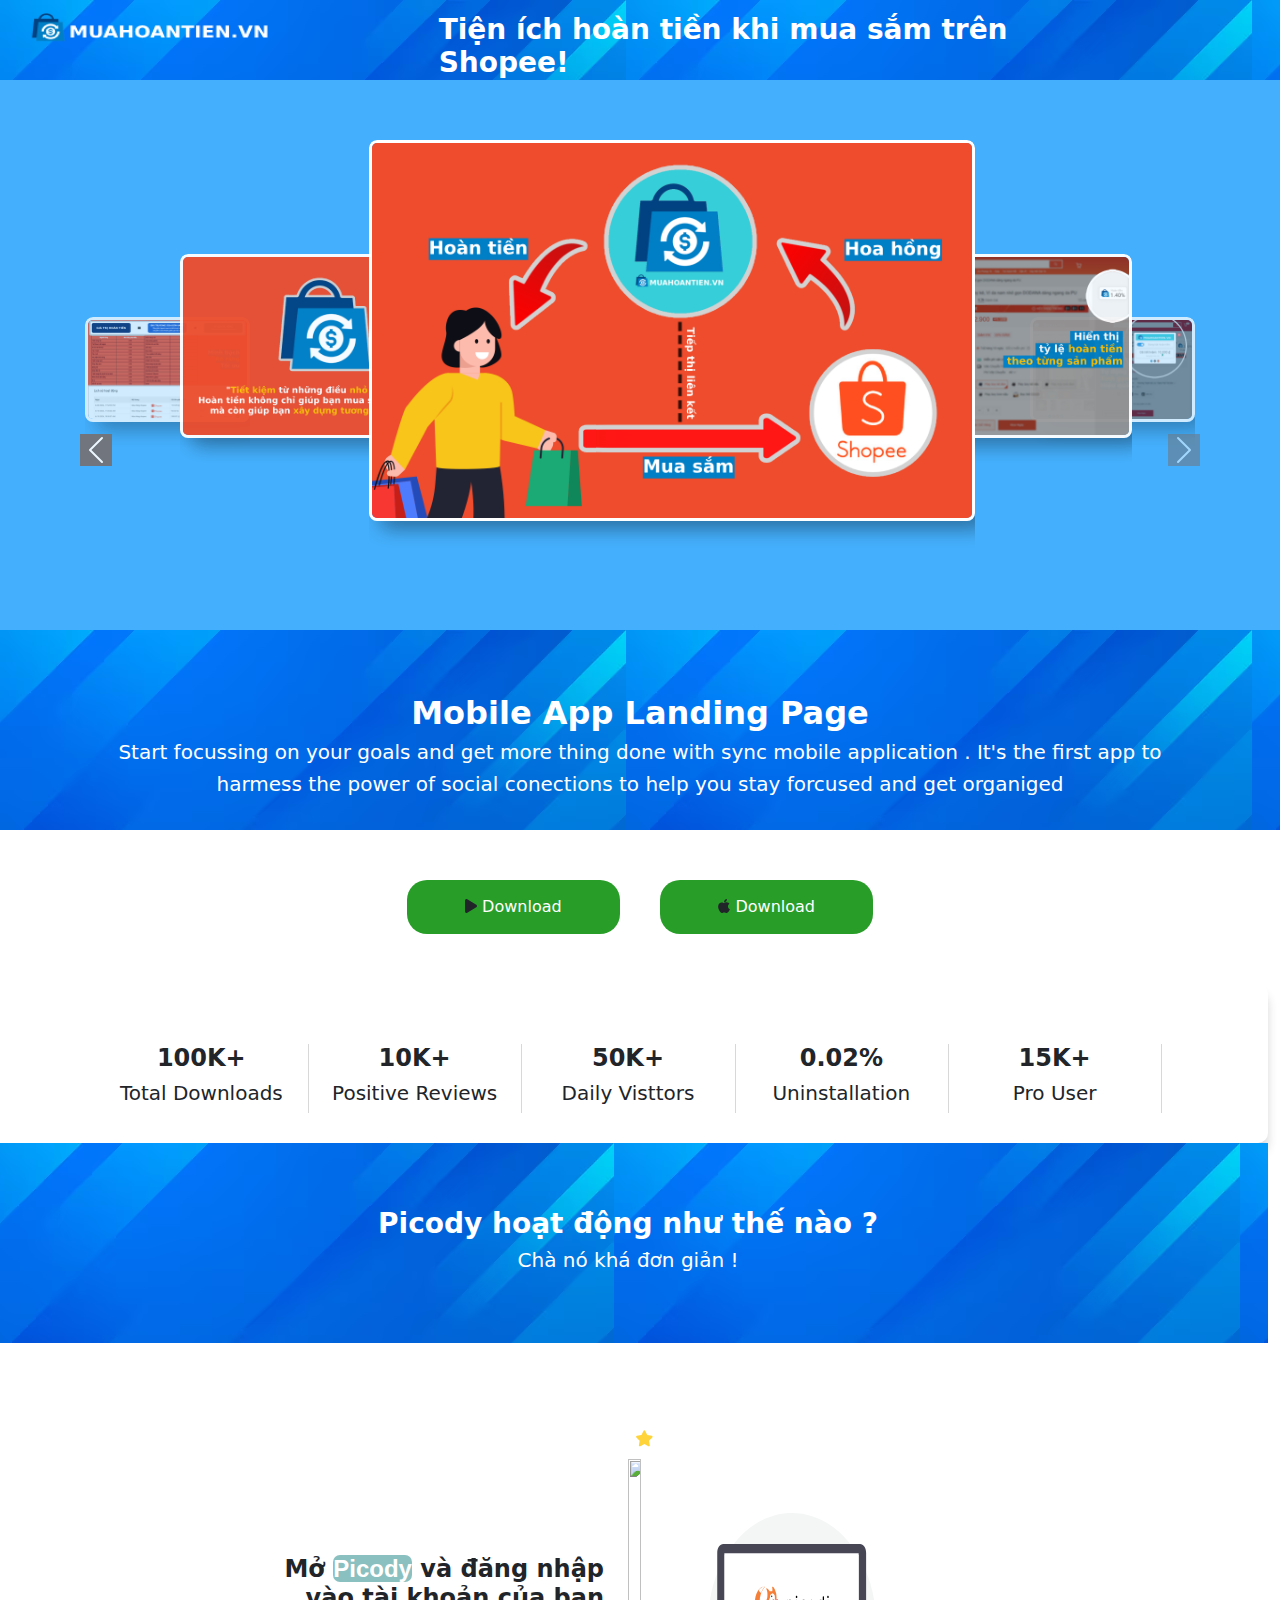
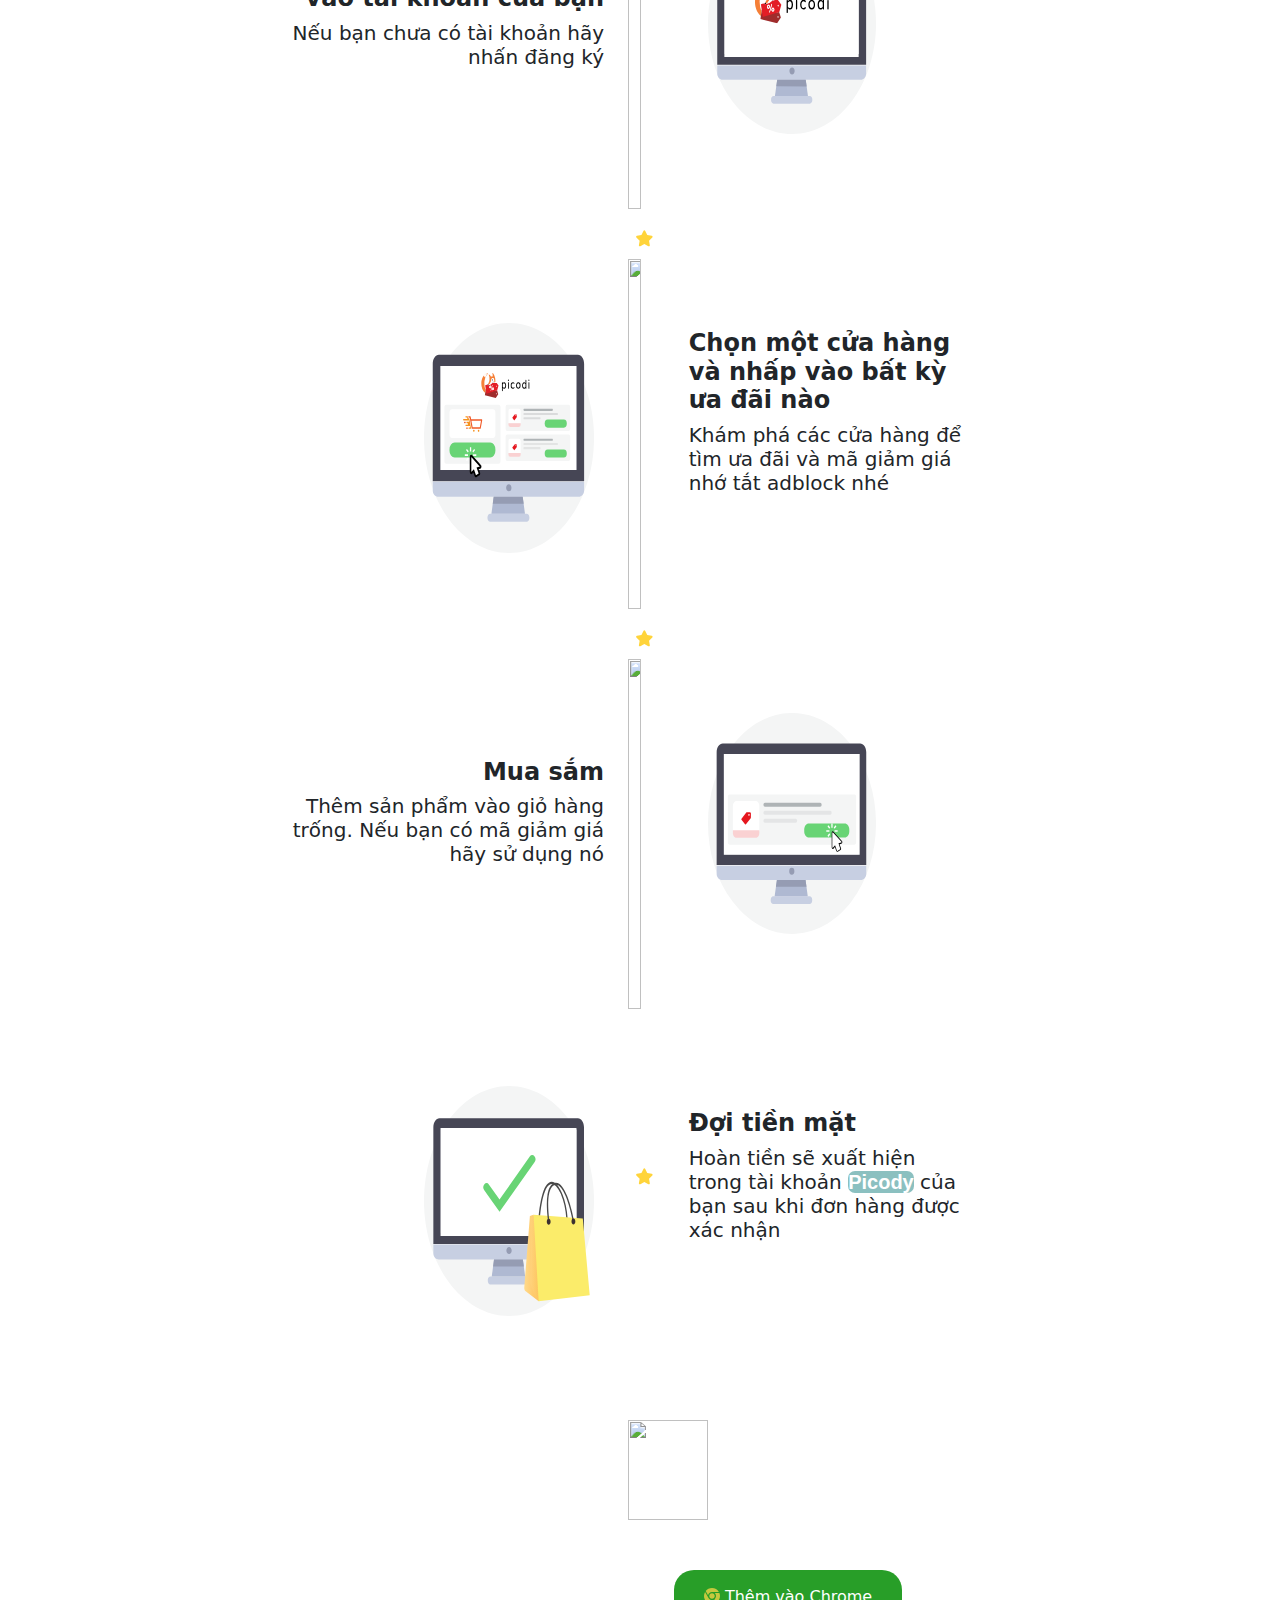
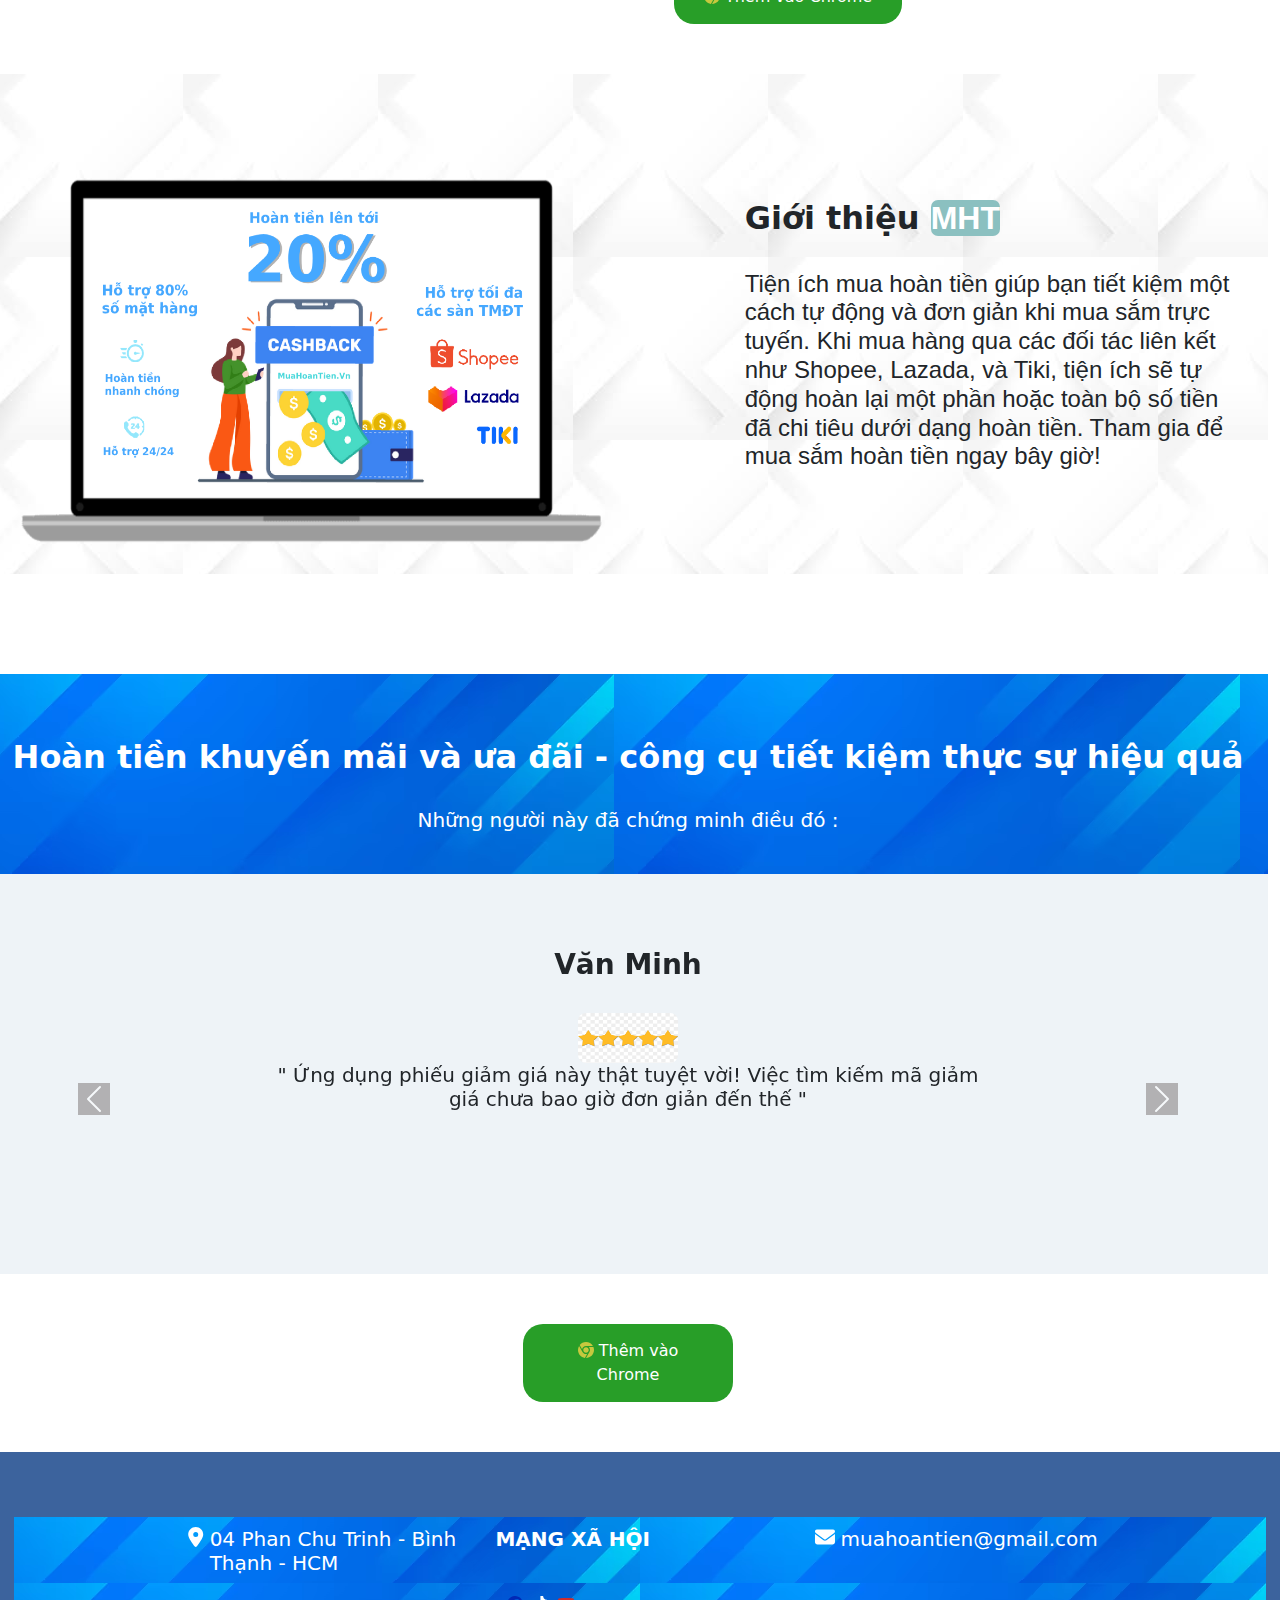
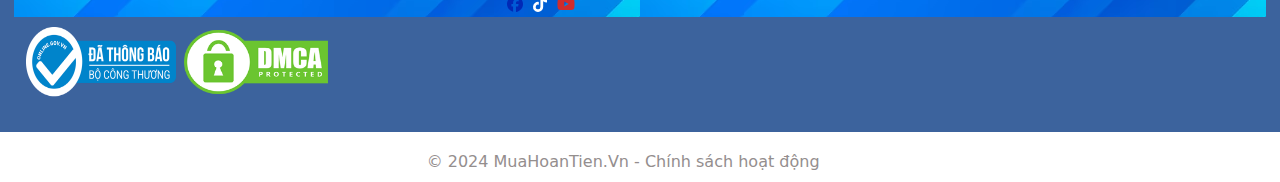
==== commit 14f11d02: "thay doi lan 4" ====
--- a/Index.html
+++ b/Index.html
@@ -6,6 +6,7 @@
     <title>Document</title>
     <link rel="stylesheet" href="Style.css">
     <link rel="stylesheet" href="bootstrap-5.1.3-dist/bootstrap-5.1.3-dist/css/bootstrap.css">
+    <link href="https://cdn.jsdelivr.net/npm/bootstrap@5.1.3/dist/css/bootstrap.min.css" rel="stylesheet">
  <script src="bootstrap-5.1.3-dist/bootstrap-5.1.3-dist/js/bootstrap.js"></script>
  <script src="fontawesome-free-6.5.1-web/fontawesome-free-6.5.1-web/js/brands.js"></script>
  <script src="fontawesome-free-6.5.1-web/fontawesome-free-6.5.1-web/js/fontawesome.js"></script>
@@ -18,164 +19,146 @@
     <link rel="stylesheet" href="fontawesome-free-6.5.1-web/fontawesome-free-6.5.1-web/css/regular.css">
 <link rel="stylesheet" href="bootstrap-5.1.3-dist/bootstrap-5.1.3-dist/css/bootstrap.min.css">
 <!-- jQuery -->
-<script src="https://code.jquery.com/jquery-3.6.0.min.js"></script>
-
-<!-- Popper.js -->
-<script src="https://cdn.jsdelivr.net/npm/@popperjs/core@2.11.6/dist/umd/popper.min.js"></script>
-
-<!-- Bootstrap JS -->
-<script src="https://stackpath.bootstrapcdn.com/bootstrap/4.3.1/js/bootstrap.min.js"></script>
+
+
+<!-- Bootstrap CSS -->
+<link href="https://cdn.jsdelivr.net/npm/bootstrap@5.1.3/dist/css/bootstrap.min.css" rel="stylesheet">
+
+<!-- Bootstrap JS và Popper.js -->
+<script src="https://cdn.jsdelivr.net/npm/@popperjs/core@2.10.2/dist/umd/popper.min.js"></script>
+<script src="https://stackpath.bootstrapcdn.com/bootstrap/5.1.0/js/bootstrap.min.js"></script>
+<script src="https://cdn.jsdelivr.net/npm/bootstrap@5.1.3/dist/js/bootstrap.min.js"></script>
+<!-- page.js -->
+
 
 </head>
-<body class="container">
+<body class="">
     <header>
-        <div class="row">
+        <div class="row header_main">
             <div class="Logo col-4"> <img class="Logo" src="/LanDingPage/logo_text.png" alt=""></div>
        
-        <div class="Navbar col-8">
-            <nav class="navbar navbar-expand-lg bg-body-tertiary">
-                <div class="container-fluid">
-
-                  <button class="navbar-toggler" type="button" data-bs-toggle="collapse" data-bs-target="#navbarSupportedContent" aria-controls="navbarSupportedContent" aria-expanded="false" aria-label="Toggle navigation">
-                    <span class="navbar-toggler-icon"></span>
-                  </button>
-                  <div class="collapse navbar-collapse" id="navbarNav">
-                        <ul class="navbar-nav">
-                          <li class="nav-item">
-                            <a class="nav-link active" aria-current="page" href="#">Top 50</a>
-                          </li>
-                          <li class="nav-item">
-                            <a class="nav-link" href="#">Cash của ngày</a>
-                          </li>
-                          <li class="nav-item">
-                            <a class="nav-link" href="#">Đăng nhập</a>
-                          </li>
-                          <li class="nav-item">
-                            <button class="btn btn-outline-success" type="submit" style="margin-right:10px; background-color: #35699f;font-size: larger;border-radius: 29px;"><a href="#">Đăng ký</a></button>
-                          </li>
-                        </ul>
-                      
-                    <form class="d-flex" role="search">
-                      <input class="form-control me-2" type="search" placeholder="Search" aria-label="Search">
-                      <button class="btn btn-outline-success" type="submit" style="color: rgb(251, 253, 255);">Search</button>
-                    </form>
-                  </div>
-                </div>
-              </nav>
+        <div class="Navbar col-7 Comment_head">
+           <h3><b>Tiện ích hoàn tiền khi mua sắm trên Shopee!</b></h3>
         </div>
     </div>
       
     </header>
-    <div class="container Carousel">
-        <div class="MainCarousel row">
-            <!-- Carousel 1 -->
-            <div id="carousel1" class="carousel slide col-1" data-bs-ride="carousel" data-bs-interval="1800">
-                <div class="carousel-inner">
-                    <div class="carousel-item active">
-                        <img class="w-100" src="LanDingPage/mht-ss-1.png" alt="First slide">
-                    </div>
-                    <div class="carousel-item">
-                        <img class="w-100" src="LanDingPage/mht-ss-2.png" alt="Second slide">
-                    </div>
-                    <div class="carousel-item">
-                        <img class="w-100" src="LanDingPage/mht-ss-3.png" alt="Third slide">
-                    </div>
-                    <div class="carousel-item">
-                        <img class="w-100" src="LanDingPage/mht-ss-4.png" alt="Four slide">
-                    </div>
-                    <div class="carousel-item">
-                        <img class="w-100" src="LanDingPage/mht-ss-5.png" alt="Five slide">
-                    </div>
-                </div>
-            </div>
-    
-            <!-- Carousel 2 -->
-            <div id="carousel2" class="carousel slide col-2" data-bs-ride="carousel" data-bs-interval="1800">
-                <div class="carousel-inner">
-                    <div class="carousel-item active">
-                        <img class="w-100" src="LanDingPage/mht-ss-2.png" alt="First slide">
-                    </div>
-                    <div class="carousel-item">
-                        <img class="w-100" src="LanDingPage/mht-ss-3.png" alt="Second slide">
-                    </div>
-                    <div class="carousel-item">
-                        <img class="w-100" src="LanDingPage/mht-ss-4.png" alt="Third slide">
-                    </div>
-                    <div class="carousel-item">
-                        <img class="w-100" src="LanDingPage/mht-ss-5.png" alt="Four slide">
-                    </div>
-                    <div class="carousel-item">
-                        <img class="w-100" src="LanDingPage/mht-ss-1.png" alt="Five slide">
-                    </div>
-                </div>
-            </div>
-    
-            <!-- Carousel 3 -->
-            <div id="carousel3" class="carousel slide col-6" data-bs-ride="carousel" data-bs-interval="1750" style="padding-top: 50px;">
-                <div class="carousel-inner">
-                    <div class="carousel-item active">
-                        <img class="w-100" src="LanDingPage/mht-ss-3.png" alt="First slide">
-                    </div>
-                    <div class="carousel-item">
-                        <img class="w-100" src="LanDingPage/mht-ss-4.png" alt="Second slide">
-                    </div>
-                    <div class="carousel-item">
-                        <img class="w-100" src="LanDingPage/mht-ss-5.png" alt="Third slide">
-                    </div>
-                    <div class="carousel-item">
-                        <img class="w-100" src="LanDingPage/mht-ss-1.png" alt="Four slide">
-                    </div>
-                    <div class="carousel-item">
-                        <img class="w-100" src="LanDingPage/mht-ss-2.png" alt="Five slide">
-                    </div>
-                </div>
-            </div>
-    
-            <!-- Carousel 4 -->
-            <div id="carousel4" class="carousel slide col-2" data-bs-ride="carousel" data-bs-interval="1800" style="padding-top: 13%; height: 80%;">
-                <div class="carousel-inner">
-                    <div class="carousel-item active">
-                        <img class="w-100" src="LanDingPage/mht-ss-4.png" alt="First slide">
-                    </div>
-                    <div class="carousel-item">
-                        <img class="w-100" src="LanDingPage/mht-ss-5.png" alt="Second slide">
-                    </div>
-                    <div class="carousel-item">
-                        <img class="w-100" src="LanDingPage/mht-ss-1.png" alt="Four slide">
-                    </div>
-                    <div class="carousel-item">
-                        <img class="w-100" src="LanDingPage/mht-ss-2.png" alt="Five slide">
-                    </div>
-                    <div class="carousel-item">
-                        <img class="w-100" src="LanDingPage/mht-ss-3.png" alt="Sixth slide">
-                    </div>
-                </div>
-            </div>
-    
-            <!-- Carousel 5 -->
-            <div id="carousel5" class="carousel slide col-1" data-bs-ride="carousel" data-bs-interval="1800" style="padding-top: 18%; height: 60%;">
-                <div class="carousel-inner">
-                    <div class="carousel-item active">
-                        <img class="w-100" src="LanDingPage/mht-ss-5.png" alt="First slide">
-                    </div>
-                    <div class="carousel-item">
-                        <img class="w-100" src="LanDingPage/mht-ss-1.png" alt="Second slide">
-                    </div>
-                    <div class="carousel-item">
-                        <img class="w-100" src="LanDingPage/mht-ss-2.png" alt="Third slide">
-                    </div>
-                    <div class="carousel-item">
-                        <img class="w-100" src="LanDingPage/mht-ss-3.png" alt="Four slide">
-                    </div>
-                    <div class="carousel-item">
-                        <img class="w-100" src="LanDingPage/mht-ss-4.png" alt="Five slide">
-                    </div>
-                </div>
-            </div>
-        </div>
-    </div>
+    <div class="Carousel">
+      <div class="MainCarousel row" id="jump">
+          <div id="carousel1" class="carousel active-carousel transitioning col-1" data-bs-ride="carousel"  data-bs-interval="10000" data-bs-pause="false">
+              <div class="carousel-inner">
+                  <div class="carousel-item active">
+                      <img class="w-100" src="LanDingPage/mht-ss-4.png" alt="First slide">
+                  </div>
+                  <div class="carousel-item">
+                      <img class="w-100" src="LanDingPage/mht-ss-5.png" alt="Second slide">
+                  </div>
+                  <div class="carousel-item">
+                      <img class="w-100" src="LanDingPage/mht-ss-1.png" alt="Third slide">
+                  </div>
+                  <div class="carousel-item">
+                      <img class="w-100" src="LanDingPage/mht-ss-2.png" alt="Four slide">
+                  </div>
+                  <div class="carousel-item">
+                      <img class="w-100" src="LanDingPage/mht-ss-3.png" alt="Five slide">
+                  </div>
+              </div>
+          </div>
+  
+          <div id="carousel2" class="carousel inactive-carousel transitioning col-2" data-bs-ride="carousel"  data-bs-interval="10000" data-bs-pause="false">
+              <div class="carousel-inner">
+                  <div class="carousel-item active">
+                      <img class="w-100" src="LanDingPage/mht-ss-5.png" alt="First slide">
+                  </div>
+                  <div class="carousel-item">
+                      <img class="w-100" src="LanDingPage/mht-ss-1.png" alt="Second slide">
+                  </div>
+                  <div class="carousel-item">
+                      <img class="w-100" src="LanDingPage/mht-ss-2.png" alt="Third slide">
+                  </div>
+                  <div class="carousel-item">
+                      <img class="w-100" src="LanDingPage/mht-ss-3.png" alt="Four slide">
+                  </div>
+                  <div class="carousel-item">
+                      <img class="w-100" src="LanDingPage/mht-ss-4.png" alt="Five slide">
+                  </div>
+              </div>
+          </div>
+  
+          <div id="carousel3" class="carousel inactive-carousel transitioning col-6" data-bs-ride="carousel"  data-bs-interval="10000" data-bs-pause="false">
+              <div class="carousel-inner">
+                  <div class="carousel-item active">
+                      <img class="w-100" src="LanDingPage/mht-ss-1.png" alt="First slide">
+                  </div>
+                  <div class="carousel-item">
+                      <img class="w-100" src="LanDingPage/mht-ss-2.png" alt="Second slide">
+                  </div>
+                  <div class="carousel-item">
+                      <img class="w-100" src="LanDingPage/mht-ss-3.png" alt="Third slide">
+                  </div>
+                  <div class="carousel-item">
+                      <img class="w-100" src="LanDingPage/mht-ss-4.png" alt="Four slide">
+                  </div>
+                  <div class="carousel-item">
+                      <img class="w-100" src="LanDingPage/mht-ss-5.png" alt="Five slide">
+                  </div>
+              </div>
+          </div>
+  
+          <div id="carousel4" class="carousel inactive-carousel transitioning col-2" data-bs-ride="carousel"  data-bs-interval="10000" data-bs-pause="false">
+              <div class="carousel-inner">
+                  <div class="carousel-item active">
+                      <img class="w-100" src="LanDingPage/mht-ss-2.png" alt="First slide">
+                  </div>
+                  <div class="carousel-item">
+                      <img class="w-100" src="LanDingPage/mht-ss-3.png" alt="Second slide">
+                  </div>
+                  <div class="carousel-item">
+                      <img class="w-100" src="LanDingPage/mht-ss-4.png" alt="Third slide">
+                  </div>
+                  <div class="carousel-item">
+                      <img class="w-100" src="LanDingPage/mht-ss-5.png" alt="Four slide">
+                  </div>
+                  <div class="carousel-item">
+                      <img class="w-100" src="LanDingPage/mht-ss-1.png" alt="Five slide">
+                  </div>
+              </div>
+          </div>
+  
+          <div id="carousel5" class="carousel inactive-carousel transitioning col-1" data-bs-ride="carousel" data-bs-interval="10000" data-bs-pause="false">
+              <div class="carousel-inner">
+                  <div class="carousel-item active">
+                      <img class="w-100" src="LanDingPage/mht-ss-3.png" alt="First slide" loading="lazy">
+                  </div>
+                  <div class="carousel-item">
+                      <img class="w-100" src="LanDingPage/mht-ss-4.png" alt="Second slide">
+                  </div>
+                  <div class="carousel-item">
+                      <img class="w-100" src="LanDingPage/mht-ss-5.png" alt="Third slide">
+                  </div>
+                  <div class="carousel-item">
+                      <img class="w-100" src="LanDingPage/mht-ss-1.png" alt="Four slide">
+                  </div>
+                  <div class="carousel-item">
+                      <img class="w-100" src="LanDingPage/mht-ss-2.png" alt="Five slide">
+                  </div>
+              </div>
+          </div>
+          
+       
+      </div>
+      <button class="carousel-control-prev" type="button" >
+        <span class="carousel-control-prev-icon" aria-hidden="true" id="swapBackButton"></span>
+        <span class="visually-hidden">Previous</span>
+      </button>
+      <button class="carousel-control-next" type="button"  >
+        <span class="carousel-control-next-icon" aria-hidden="true" id="swapButton"></span>
+        <span class="visually-hidden">Next</span>
+      </button>
+  </div>
+
     <nav >
-        <div class="Comment container">
+        <div class="Comment">
               <h2 ><b>Mobile App Landing Page</b></h2>
               <h5>Start focussing on your goals and get more thing done with sync mobile application . It's the first app to</h5>
               <h5>harmess the power of social conections to help you stay forcused and get organiged </h5>
@@ -214,126 +197,148 @@
           </div>
         </div>
     </nav>
-    <main>
-        <div class="Comment_main">
+    <main class="row">
+        <div class="Comment">
             <h3 ><b>Picody hoạt động như thế nào ?</b></h3>
             <h5>Chà nó khá đơn giản !</h5>
-          </div>
-          <div class="row main_row">
-            <div  class="col-6 Comment_main">
-                <h4 style="margin-right: 16%;"><b>Mở Picody và đăng nhập vào tài khoản của bạn </b></h4>
-                <h5 style="margin-right: 16%;">Nếu bạn chưa có tài khoản hãy nhấn đăng ký</h5>
+          </div>            
+          <div class="main-content">
+            <div class="row main_row">
+              <div  class="col-6 Comment_main_left">
+                  <h4 ><b>Mở <span>Picody</span> và đăng nhập vào tài khoản của bạn </b></h4>
+                  <h5 >Nếu bạn chưa có tài khoản hãy nhấn đăng ký</h5>
+                </div>
+                <div class="icon_main col-1">
+                  <i class="fa-solid fa-star Star" style="color: #FFD43B;"></i>
+                  <br>
+                  <img src="./LanDingPage/Thanhdoc.png" alt="">
+                </div>
+                <div class="col-5 img_main" >
+                  <img class="img_main_right"  src="/LanDingPage/img1.svg" alt="">
+                </div>
+            </div>
+            <div class="row main_row">
+                <div class="img_main col-6">
+                  <img  class="img_main_left" src="/LanDingPage/img2.svg" alt="">
+                </div>
+                <div class="icon_main col-1">
+                  <i class="fa-solid fa-star Star" style="color: #FFD43B;"></i>
+                  <br>
+                  <img src="./LanDingPage/Thanhdoc.png" alt="">
+                </div>
+                
+                <div class="col-5 Comment_main">
+                  <h4 ><b>Chọn một cửa hàng và nhấp vào bất kỳ ưa đãi nào</b></h4>
+                  <h5>Khám phá các cửa hàng để tìm ưa đãi và mã giảm giá nhớ tắt adblock nhé </h5>
+                </div>
+            </div>
+            <div class="row main_row">
+              <div class="col-6 Comment_main_left">
+                  <h4 ><b>Mua sắm  </b></h4>
+                  <h5 >Thêm sản phẩm vào giỏ hàng trống. Nếu bạn có mã giảm giá hãy sử dụng nó </h5>
+                </div>
+                <div class="icon_main col-1">
+                  <i class="fa-solid fa-star Star" style="color: #FFD43B;"></i>
+                  <br>
+                  <img src="./LanDingPage/Thanhdoc.png" alt="">
+                </div>
+                <div  class="col-5 img_main">
+                  <img class="img_main_right"  src="/LanDingPage/img3.svg" alt="">
+                </div>
+            </div>
+  
+            <div class="row main_row">
+              <div  class="img_main col-6">
+                <img class="img_main_left" src="/LanDingPage/img4.svg" alt="">
               </div>
               <div class="icon_main col-1">
-                <i class="fa-solid fa-star" style="color: #FFD43B;"></i>
-              </div>
-              <div class="img_main_right col-5">
-                <img style="margin-left: 10%;" src="/LanDingPage/img1.svg" alt="">
-              </div>
-          </div>
-          <div class="row main_row">
-              <div class="img_main_left col-6">
-                <img style="width: 75%;" src="/LanDingPage/img2.svg" alt="">
-              </div>
-              <div class="icon_main col-1">
-                <i class="fa-solid fa-star" style="color: #FFD43B;"></i>
-              </div>
-              
+                <i class="fa-solid fa-star Star" style="color: #FFD43B;"></i>
+              </div>
               <div class="col-5 Comment_main">
-                <h3 ><b>Chọn một cửa hàng và nhấp vào bất kỳ ưa đãi nào</b></h3>
-                <h5>Khám phá các cửa hàng để tìm ưa đãi và mã giảm giá nhớ tắt adblock nhé </h5>
-              </div>
-          </div>
-          <div class="row main_row">
-            <div class="col-6 Comment_main">
-                <h4 style="margin-right: 17%;"><b>Mua sắm  </b></h4>
-                <h5 style="margin-right: 17%;">Thêm sản phẩm vào giỏ hàng trống. Nếu bạn có mã giảm giá hãy sử dụng nó </h5>
-              </div>
-              <div class="icon_main col-1">
-                <i class="fa-solid fa-star" style="color: #FFD43B;"></i>
-              </div>
-              <div  class="img_main_right col-5">
-                <img style="margin-left: 10%;" src="/LanDingPage/img3.svg" alt="">
-              </div>
-          </div>
-
-          <div class="row main_row">
-            <div  class="img_Main col-6">
-              <img style="width: 75%;" src="/LanDingPage/img4.svg" alt="">
-            </div>
-            <div class="img_main_left col-1">
-              <i class="fa-solid fa-star" style="color: #FFD43B;"></i>
-            </div>  
-            <div class="col-5 Comment_main">
-              <h3 ><b>Đợi tiền mặt </b></h3>
-              <h5>Hoàn tiền sẽ xuất hiện trong tài khoản Picody của bạn sau khi đơn hàng được xác nhận</h5>
-            </div>
-        </div>
-        <div class="Buttondownload ">
-            <button style="background-color: rgb(40, 158, 40);" class="Chrome col-2 btn"> 
-                <i class="fa-brands fa-chrome" style="color: #c6c83e;"></i>
-                <a href="#"> Thêm vào Chrome </a>  
-           </button>
-      </div>
-      <div class="row main_row" style="margin-top: 150px; height: 500px;margin-bottom: 100px;background-image: url(../LanDingPage/backconten.jpg);">
+                <h4 ><b>Đợi tiền mặt </b></h4>
+                <h5>Hoàn tiền sẽ xuất hiện trong tài khoản <span>Picody</span> của bạn sau khi đơn hàng được xác nhận</h5>
+              </div>
+          </div>
+          <div class="row Tdh-main">
+            <div class="icon_main">
+              <img class="Tdh" src="./LanDingPage/Thanhdieuhuong.png" alt="">
+            </div>
+        </div>
+          <div class="row">
+            <div class="col-5"></div>
+            <div class="Buttondownload col-7">
+              <button style="background-color: rgb(40, 158, 40);" class="Chrome btn"> 
+                  <i class="fa-brands fa-chrome" style="color: #c6c83e;"></i>
+                  <a href="#"> Thêm vào Chrome </a>  
+             </button>
+        </div>
+          </div>
+          </div>
+       
+      <div class="row maininfo_row" >
         <div  class="img_Main col-5">
-          <img style="width: 150%;height: 100%;padding-left: 0;" src="/LanDingPage/ContenSale.png" alt="">
+          <img  src="/LanDingPage/ContenSale.png" alt="">
         </div>
         <div class="col-2"></div>
         <div class="col-5 Comment_main">
-          <h2><b>Giới thiệu MHT </b></h2>
+          <h2><b>Giới thiệu <span>MHT</span> </b></h2>
           <br>
-          <h4>Tiện ích mua hoàn tiền giúp bạn tiết kiệm một cách tự động và đơn giản khi mua sắm trực tuyến. Khi mua hàng qua các đối tác liên kết như Shopee, Lazada, và Tiki, tiện ích sẽ tự động hoàn lại một phần hoặc toàn bộ số tiền đã chi tiêu dưới dạng hoàn tiền. Tham gia để mua sắm hoàn tiền ngay bây giờ!</h4>
+          <h4 style="font-family:'Gill Sans', 'Gill Sans MT', Calibri, 'Trebuchet MS', sans-serif;">Tiện ích mua hoàn tiền giúp bạn tiết kiệm một cách tự động và đơn giản khi mua sắm trực tuyến. Khi mua hàng qua các đối tác liên kết như Shopee, Lazada, và Tiki, tiện ích sẽ tự động hoàn lại một phần hoặc toàn bộ số tiền đã chi tiêu dưới dạng hoàn tiền. Tham gia để mua sắm hoàn tiền ngay bây giờ!</h4>
         </div>
     </div>
 
-      <div class="Comment container ">
+      <div class="Comment">
         <h2 ><b>Hoàn tiền khuyến mãi và ưa đãi - công cụ tiết kiệm thực sự hiệu quả </b></h2>
         <br>
         <h5>Những người này đã chứng minh điều đó : </h5>
         
       </div>
-      <div class="container" style=" padding-top: 50px; width: 100%;height: 400px;justify-content: center;" >
-        <div id="carouselContent" class="carousel slide" data-ride="carousel"  >
-            <div class="carousel-inner" role="listbox" style="justify-content: center;left: 320px;">
-                <div class="carousel-item active text-center p-4 Comment_main" style="background-color: aliceblue;height: 300px;width: 1000px;">
+      <div class="Conten">
+        <div class="Main-content">
+          <div id="carouselContent" class="carousel slide" data-bs-ride="carousel">
+            <div class="carousel-inner">
+                <div class="carousel-item active text-center p-4" >
                     <h3><b>Văn Minh</b></h3>
                     <br>
-                    <img style="width: 60px;height: 30px;box-shadow: none;border: none" src="LanDingPage/Star.png" alt="">
-                    <br>
-                    <br>
-                    <h5>Ứng dụng phiếu giảm giá này thật tuyệt vời ! Việc tìm kiếm mã giảm giá chưa bao giờ đơn giản đến thế</h5>
-                </div>
-                <div class="carousel-item text-center p-4 Comment_main" style="background-color: aliceblue;height: 300px;width: 1000px;">
-                    <h3><b>Xuân Bắc</b></h3>
+                    <img class="fstar"  src="LanDingPage/Star.png" alt="">
                    <br>
-                    <img style="width: 60px;height: 30px;box-shadow: none;border: none" src="LanDingPage/Star.png" alt="">
-                   <br>
-                   <br>
-                    <h5>Nó hoạt động thật tuyệt vời tôi tiết kiệm được nhiều tiền nhờ ứng dụng này </h5>
-                </div>
-                <div class="carousel-item text-center p-4 Comment_main" style="background-color: aliceblue;height: 300px;width: 1000px;">
-                    <h3><b>Nam Trần</b></h3>
-                    <br>
-                    <img style="width: 60px;height: 30px;box-shadow: none;border: none" src="LanDingPage/Star.png" alt="">
-                    <br>
-                    <br>
-                    <h5>Waoo Picodi có cả một bộ sưa tập mã giảm giá và khuyến mãi khổng lồ từ đồ ăn, quần áo, mĩ phẩm tôi tiết kiệm được rất nhiều tiền rất tiện lợi phù hợp với thế hệ trẻ thích mua sắm  </h5>
-                </div>
-            </div>
-            <a  class="carousel-control-prev" href="#carouselContent" role="button" data-slide="prev">
+                  
+                    <h5>" Ứng dụng phiếu giảm giá này thật tuyệt vời! Việc tìm kiếm mã giảm giá chưa bao giờ đơn giản đến thế "</h5>
+                </div>
+                <div class="carousel-item  text-center p-4" >
+                  <h3><b>Xuân Bắc</b></h3>
+                  <br>
+                  <img class="fstar"  src="LanDingPage/Star.png" alt="">
+                 <br>
+                
+                  <h5>" Nó hoạt động thật tuyệt vời, tôi tiết kiệm được nhiều tiền nhờ ứng dụng này "</h5>
+              </div>
+              <div class="carousel-item  text-center p-4" >
+                <h3><b>Nam Trần </b></h3>
+                <br>
+                <img class="fstar"  src="LanDingPage/Star.png" alt="">
+               <br>
+              
+                <h5>" Waoo Picodi có cả một bộ sưu tập mã giảm giá và khuyến mãi khổng lồ từ đồ ăn, quần áo, mỹ phẩm, tôi tiết kiệm được rất nhiều tiền, rất tiện lợi, phù hợp với thế hệ trẻ thích mua sắm "</h5>
+            </div>
+              
+               
+            </div>
+            <button class="carousel-control-prev" type="button" data-bs-target="#carouselContent" data-bs-slide="prev">
                 <span class="carousel-control-prev-icon" aria-hidden="true"></span>
-                <span class="sr-only">Previous</span>
-            </a>
-            <a  class="carousel-control-next" href="#carouselContent" role="button" data-slide="next">
+                <span class="visually-hidden">Previous</span>
+            </button>
+            <button class="carousel-control-next" type="button" data-bs-target="#carouselContent" data-bs-slide="next">
                 <span class="carousel-control-next-icon" aria-hidden="true"></span>
-                <span class="sr-only">Next</span>
-            </a>
-        </div>
+                <span class="visually-hidden">Next</span>
+            </button>
+        </div>
+        </div>
+      
     </div>
     
     <div class="Buttondownload ">
-        <button style="background-color: rgb(40, 158, 40);" class="Chrome col-2 btn"> 
+        <button class="Chrome col-2 btn"> 
             <i class="fa-brands fa-chrome" style="color: #c6c83e;"></i>
             <a href="#"> Thêm vào Chrome </a>  
        </button>
@@ -360,8 +365,8 @@
            </div>
            <div class="row info" style="background-image: none;">
             <div class="col-12" >
-                <img style="width: 150px;height: 70px;" src="./LanDingPage/bct.png" alt="">
-                <img style="width: 150px;height: 70px;" src="./LanDingPage/dmca.png" alt="">
+                <img  src="./LanDingPage/bct.png" alt="">
+                <img  src="./LanDingPage/dmca.png" alt="">
             </div>
           
             
@@ -372,9 +377,7 @@
        <h6>© 2024 MuaHoanTien.Vn - Chính sách hoạt động</h6>
        </div>
     </div>
-  
+    <script src="page.js"></script>
 </body>
-
-
 </html>
 
--- a/Style.css
+++ b/Style.css
@@ -1,6 +1,9 @@
 body{
-    width: 100%;
-    height: 100%;
+    margin: 0;
+    padding: 0;
+    width: 100%;
+    height: 100%;
+    font-family: Arial, sans-serif;
 }
 .Logo{
     width: 70%;
@@ -13,32 +16,12 @@
     background-image: url(../LanDingPage/back.avif);
     
 }
-header a{
-    color: aliceblue;
-}
-.nav-item a {
-    color: aliceblue;
-   
-}
-header li{
-    list-style: none;
-    text-decoration: none;
-    font-family: inherit;
-    font-size:larger;
-}
-.nav-item li a :hover{
-color: black;
-}
-header button a{
-    list-style: none;
-    text-decoration: none;
-    font-family: inherit;
-   
-}
-
+.header_main{
+    width: 100%;
+}
 .Carousel {
     width: 100%;
-    height: 700px;
+    height: 550px;
     background-color: rgb(68, 175, 252);
     display: flex; /* Sử dụng flexbox để xếp các carousel theo hàng ngang */
     justify-content: center; /* Giãn cách đều các carousel */
@@ -46,121 +29,150 @@
 }
 
 .carousel {
-    padding: 0;
-    height: 100%;
-    position: relative;
-}
-
-.MainCarousel {
+    width: 100%;
+    height: 100%;
+    transition: none !important; /* Tắt các hiệu ứng chuyển đổi toàn cục */
+}
+
+.Carousel .MainCarousel {
+    padding: 10px;
     width: 100%;
     height: 100%;
     display: flex; /* Đảm bảo các carousel con được xếp ngang */
     justify-content: center;
+    flex-wrap: wrap;
 }
 
 .carousel-inner {
     width: 100%;
     height: 100%;
-    border-radius: 25px;
-    position: relative;
-    overflow: visible; /* Đảm bảo các slide có thể thoát khỏi container */
-    
+    border-radius: 8px;
+    overflow: hidden; /* Đảm bảo các slide không thể thoát khỏi container */
 }
 
 .carousel-item {
     width: 100%;
-    height: 83%;
-    justify-content: center;
+    height: 85%;
+    justify-content: center;
+    transition: opacity 1s ease-in-out, transform 1s ease-in-out; /* Thêm hiệu ứng chuyển đổi cho opacity và transform */
 }
 
 .carousel-item img {
     width: 100%;
-    height: 100%;
-    box-shadow: 8px 4px 8px rgba(53, 51, 51, 0.2), 8px 6px 20px rgba(0, 0, 0, 0.19);
-    border-radius: 5px;
-    border: 1px solid rgb(255, 255, 255);;
-    }
+    height: auto;
+    box-shadow: 15px 8px 18px rgba(0, 0, 0, 0.2), 8px 8px 20px rgba(8, 8, 8, 0.19);
+    border: 3px solid rgb(255, 255, 255);
+    border-radius: 8px;
+}
+
+.carousel-indicators {
+    width: 100%;
+}
+
+.carousel-indicators button {
+    width: 100%;
+}
 
 /* Điều chỉnh kích thước và vị trí của từng carousel để có hiệu ứng tràn */
-#carousel1 {
+.Carousel #carousel1,
+.Carousel #carousel2,
+.Carousel #carousel3,
+.Carousel #carousel4,
+.Carousel #carousel5 {
+    transition: all 1s ease-in-out; /* Thêm hiệu ứng chuyển đổi cho tất cả các thuộc tính */
+}
+
+.Carousel #carousel1 {
     z-index: 1;
     width: 15%; /* Đặt kích thước nhỏ hơn để tạo khoảng trống cho tràn */
-   height: 58%;
-   padding-top: 18%;
+    height: 70%;
+    padding-top: 18%;
     margin-right: -7.5%; /* Điều chỉnh khoảng cách tràn sang carousel bên cạnh */
-}
-
-#carousel2 {
+    opacity: 0.75;
+    transform: translateX(0); /* Vị trí trung tâm */
+}
+
+.Carousel #carousel2 {
     z-index: 2;
     width: 25%;
-    height: 80%;
+    height: 150%;
     padding-top: 13%;
     margin-right: -10%; /* Điều chỉnh khoảng cách tràn sang carousel bên cạnh */
-}
-
-#carousel3 {
+    opacity: 0.95;
+    transform: translateX(0); /* Vị trí trung tâm */
+}
+
+.Carousel #carousel3 {
     z-index: 3;
-    width: 60%;
-    height: 110%;
+    width: 50%;
+    height: 100%;
     margin-right: -12.5%; /* Điều chỉnh khoảng cách tràn sang carousel bên cạnh */
-}
-
-#carousel4 {
+    padding-top: 50px;
+    opacity: 1;
+    transform: translateX(0); /* Vị trí trung tâm */
+}
+
+.Carousel #carousel4 {
     z-index: 2;
     width: 25%;
+    height: 150%;
+    margin-right: -10%; /* Điều chỉnh khoảng cách tràn sang carousel bên cạnh */
+    padding-top: 13%;
+    opacity: 0.95;
+    transform: translateX(0); /* Vị trí trung tâm */
+}
+
+.Carousel #carousel5 {
+    z-index: 1;
+    width: 15%; /* Đặt kích thước nhỏ hơn để tạo khoảng trống  */
     height: 70%;
-    margin-right: -10%; /* Điều chỉnh khoảng cách tràn sang carousel bên cạnh */
-}
-
-#carousel5 {
-    z-index: 1;
-    width: 15%; /* Đặt kích thước nhỏ hơn để tạo khoảng trống cho tràn */
-   height: 50%;
-}
-.img_main_right{
-    width: 100%;
-    height: 50%;
-}
-.img_main_left{
-    width: 50%;
-    height: 50%;
+    padding-top: 18%;
+    opacity: 0.75;
+    transform: translateX(0); /* Vị trí trung tâm */
 }
 .Comment{
-    text-align: center; 
-            max-width: 600px; 
-            margin: 0 auto; 
-            padding-top: 80px;
-            background-image: url(../LanDingPage/back.avif);
-            width: 100%;
-            height: 200px;
-            color: aliceblue;
-}
-.Buttondownload{
-    width: 100%;
-    justify-content: center;
-    padding-top:50px ;
-    padding-bottom:30px ;
-    background-color: rgb(255, 255, 255);
+    width: 100%;
+    height: 200px;
+    justify-items: center;
+    text-align: center;
+    color: #fff;
+    padding-top: 5%;
+    background-image: url(../LanDingPage/back.avif);
+    
+}
+/* Button Download */
+.Buttondownload {
     display: flex;
-}
-.Buttondownload button{
+    justify-content: center;
+    padding: 50px 0;
+    background-color: #fff;
+    width: 100%;
+    height: 20%;
+}
+
+.Buttondownload button {
     background-color: rgb(205, 71, 71);
     border-radius: 20px;
-    width: 20%;
-    height: 20%;
-}
-.Chplay{
+    padding: 15px 30px;
+    border: none;
+    cursor: pointer;
+}
+
+.Buttondownload a {
+    color: #fff;
+    text-decoration: none;
+}
+
+.Buttondownload .Chplay {
     margin-left: 40px;
 }
-.Buttondownload  a{
-    list-style: none;
-    text-decoration: none;
-    color: rgb(255, 255, 255);
-}
 .NavbarInformation{
+    
     height: fit-content;
+    width: 100%;
     justify-content: center;
     padding-top: 60px;
+    padding-bottom: 30px;
     box-shadow:0px 10px 10px rgba(61, 58, 58, 0.2);
     border-radius: 10px;
     
@@ -169,30 +181,92 @@
     text-align: center; 
     box-shadow:1px 0px 0 rgba(61, 58, 58, 0.2)
 }
+nav{
+    width: 100%;
+    padding: 0 ;
+    justify-content: center;
+}
+/* Comment Section */
 main{
     width: 100%;
-    height: 100%;
-    justify-content: center;
-}
-.Comment_main{
-
-    text-align: center; 
-            max-width: 600px; 
-            margin: 0 auto; 
-            padding-top: 60px;
-}
-
-.main_row img{
-    width: 85%;
-    height: 300px;
-}
- .img_main{  width: 90%;
-    justify-content:space-between;}
+    justify-content: center;
+    align-items: center;
+    
+}
+main .main-content{
+    width: 60%;
+    justify-content: center;
+}
+main .icon_main{
+    padding-top: 10%;
+}
+main .icon_main .Star{
+   
+    padding: 20%;
+
+}
+.Tdh-main .Tdh{
+   margin-top: 0;
+    width: 80px;
+    margin-left: 50%;
+    height: 100px;
+    
+}
+header .Comment_head{ width: 50%;
+    padding-top: 1%;color: #fff;}
+.Comment_main {
+    width: 100%;
+    padding-top: 10%;
+}
+.Comment_main span{
+    background-color: rgb(139, 192, 192);
+    border-radius: 7px;
+    color: #fff;
+    font-family:'Franklin Gothic Medium', 'Arial Narrow', Arial, sans-serif;
+    font-weight: bold;
+    border: 10px;
+}
+.Comment_main_left span{
+    background-color: rgb(139, 192, 192);
+    border-radius: 7px;
+    color: #fff;
+    font-family:'Franklin Gothic Medium', 'Arial Narrow', Arial, sans-serif;
+    border: 10px; font-weight: bold;
+}
+.Comment_main_left{
+    padding-right: 10px;
+    width: 30%;
+    text-align: right;
+    padding-top: 10%;
+}
 .main_row{
     width: 100%;
-    justify-content:center;
-    padding: 20px;
-}
+    height: 400px;
+    padding: 1% ;
+    justify-content: center;
+    align-items: center;
+}
+.main_row img {
+    width: 60%;
+    height: 350px;
+}
+.img_main{
+    width: 100%;height: 100%;
+   justify-content: center;
+}
+.img_main .img_main_right{
+    padding-top: 45%;
+    margin-left: 7%;
+    width: 60%;
+    height: 90%;
+}
+.img_main .img_main_left{
+    padding-top: 40%;
+    width: 50%;
+    height: 95%;
+    margin-left: 47%;
+}
+
 .carousel-item.active,
 .carousel-item-next,
 .carousel-item-prev{
@@ -204,6 +278,7 @@
 .carousel-control-next-icon{
     background-color: rgb(119, 113, 113);
 }
+
 footer{
     justify-content: center;
     width: 100%;
@@ -224,14 +299,56 @@
     background-image: url(../LanDingPage/back.avif);
     
 }
+.info img{
+    width: 150px;height: 70px;
+}
 .Inbox{
+    width: 100%;
     padding-top: 20px;
     justify-content:center;
     color: rgb(148, 142, 142);
     height: 50px;
 }
 .Conten{
-    width: 100%;
-    height: 500px;
-    justify-content: center;
+    padding-top: 50px; width: 100%;height: 400px;justify-content: center;background-color: rgb(238, 243, 247);
+}
+.Conten .Main-content{
+    width: 100%;
+    height: 100%;
+}
+.Conten .fstar{
+width: 100px; height: 50px; box-shadow: none; border: none;
+}
+.Main-content .carousel{
+    width: 100%;
+}
+.Conten .carousel-inner {
+width: 60%;
+height: 300px;
+margin-left: 20%;
+}
+.Conten .carousel-inner .carousel-item{width: 100%;height: 100%;
+}
+.Buttondownload button{background-color: rgb(40, 158, 40);}
+
+.maininfo_row{
+    width: 100%;
+    margin-top: 150px; height: 500px;margin-bottom: 100px;background-image: url(../LanDingPage/backconten.jpg);
+}
+.maininfo_row img{
+    width: 120%;height: 100%;padding-left: 0;padding-top: 15%;
+}
+
+.active-carousel {
+    opacity: 1; /* Hiển thị */
+    transform: translateX(0); /* Đưa vào vị trí hiển thị */
+}
+
+.inactive-carousel {
+    opacity: 0; /* Ẩn */
+    transform: translateX(-100%); /* Đưa ra ngoài màn hình trái */
+}
+.carousel.transitioning {
+    transform: scale(0.9) rotate(5deg); /* Kết hợp phóng to/thu nhỏ và xoay */
+    transition: transform 5s ease-in-out;
 }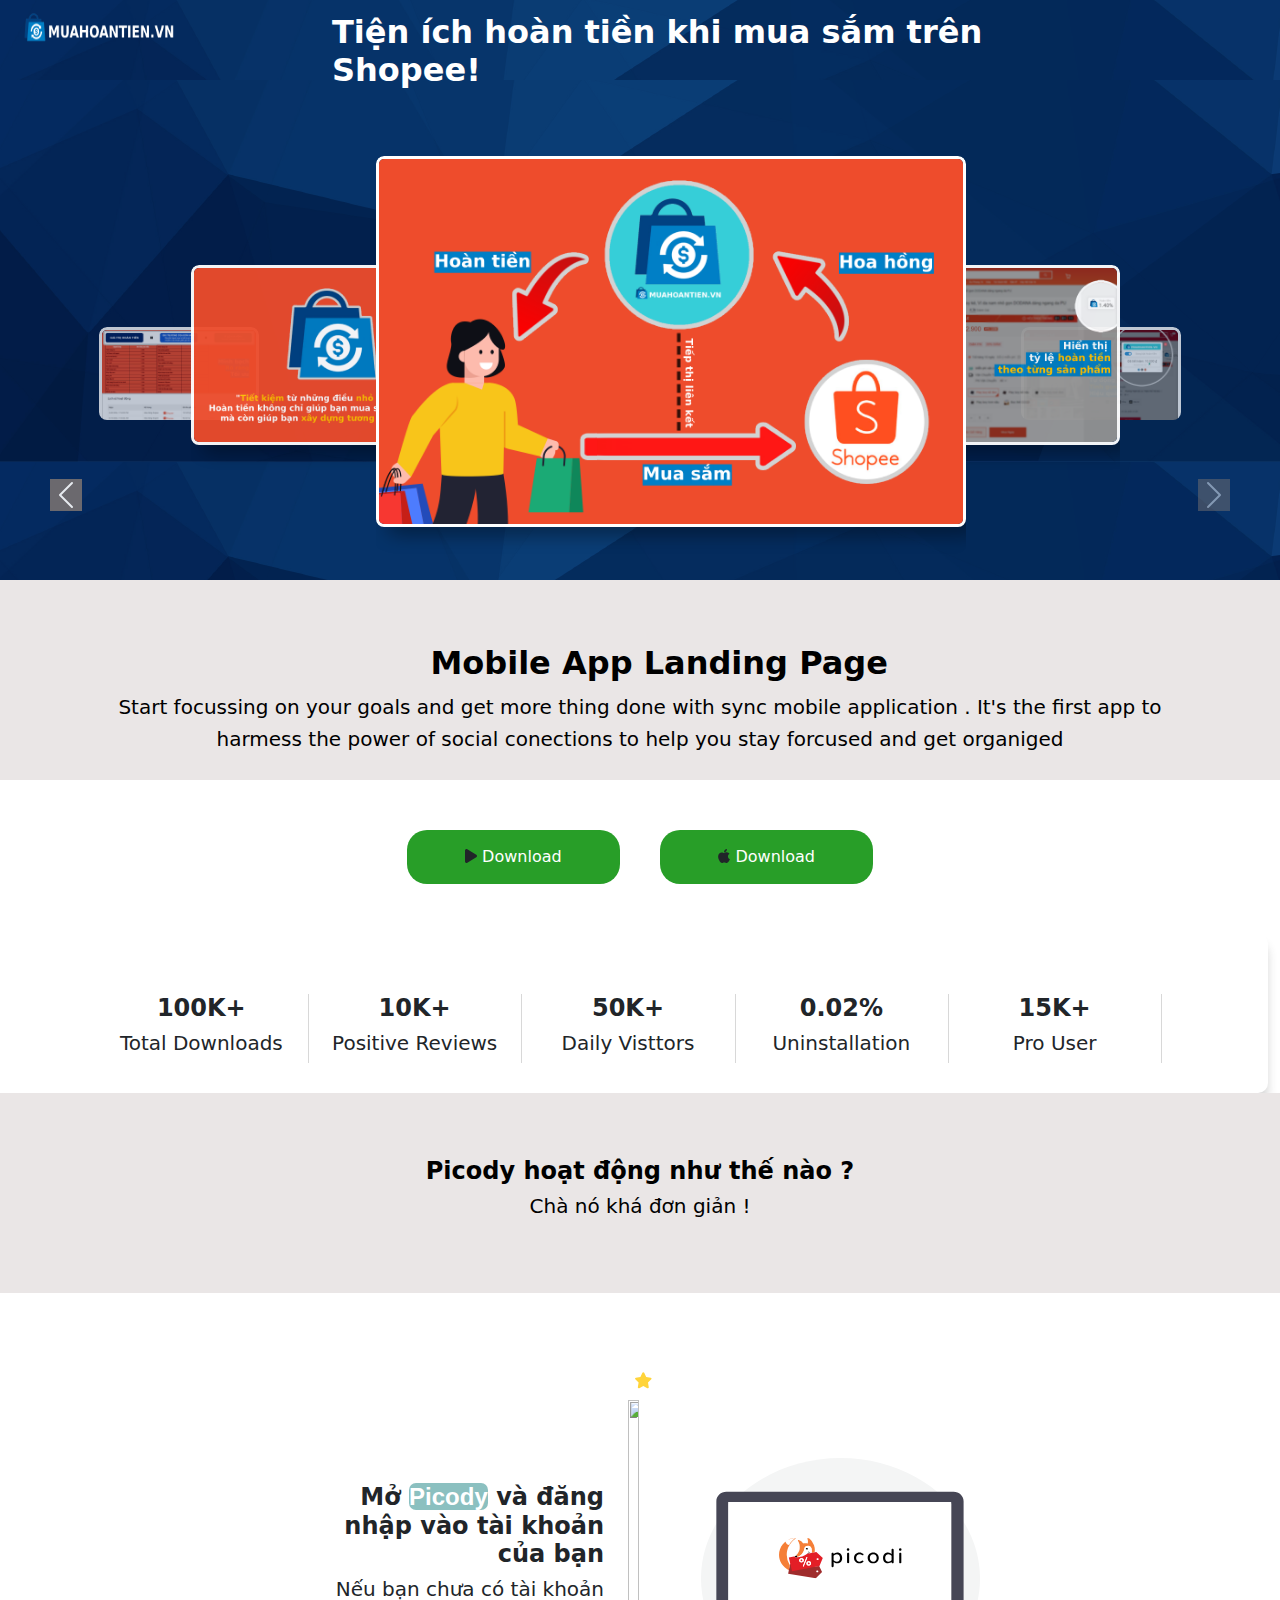
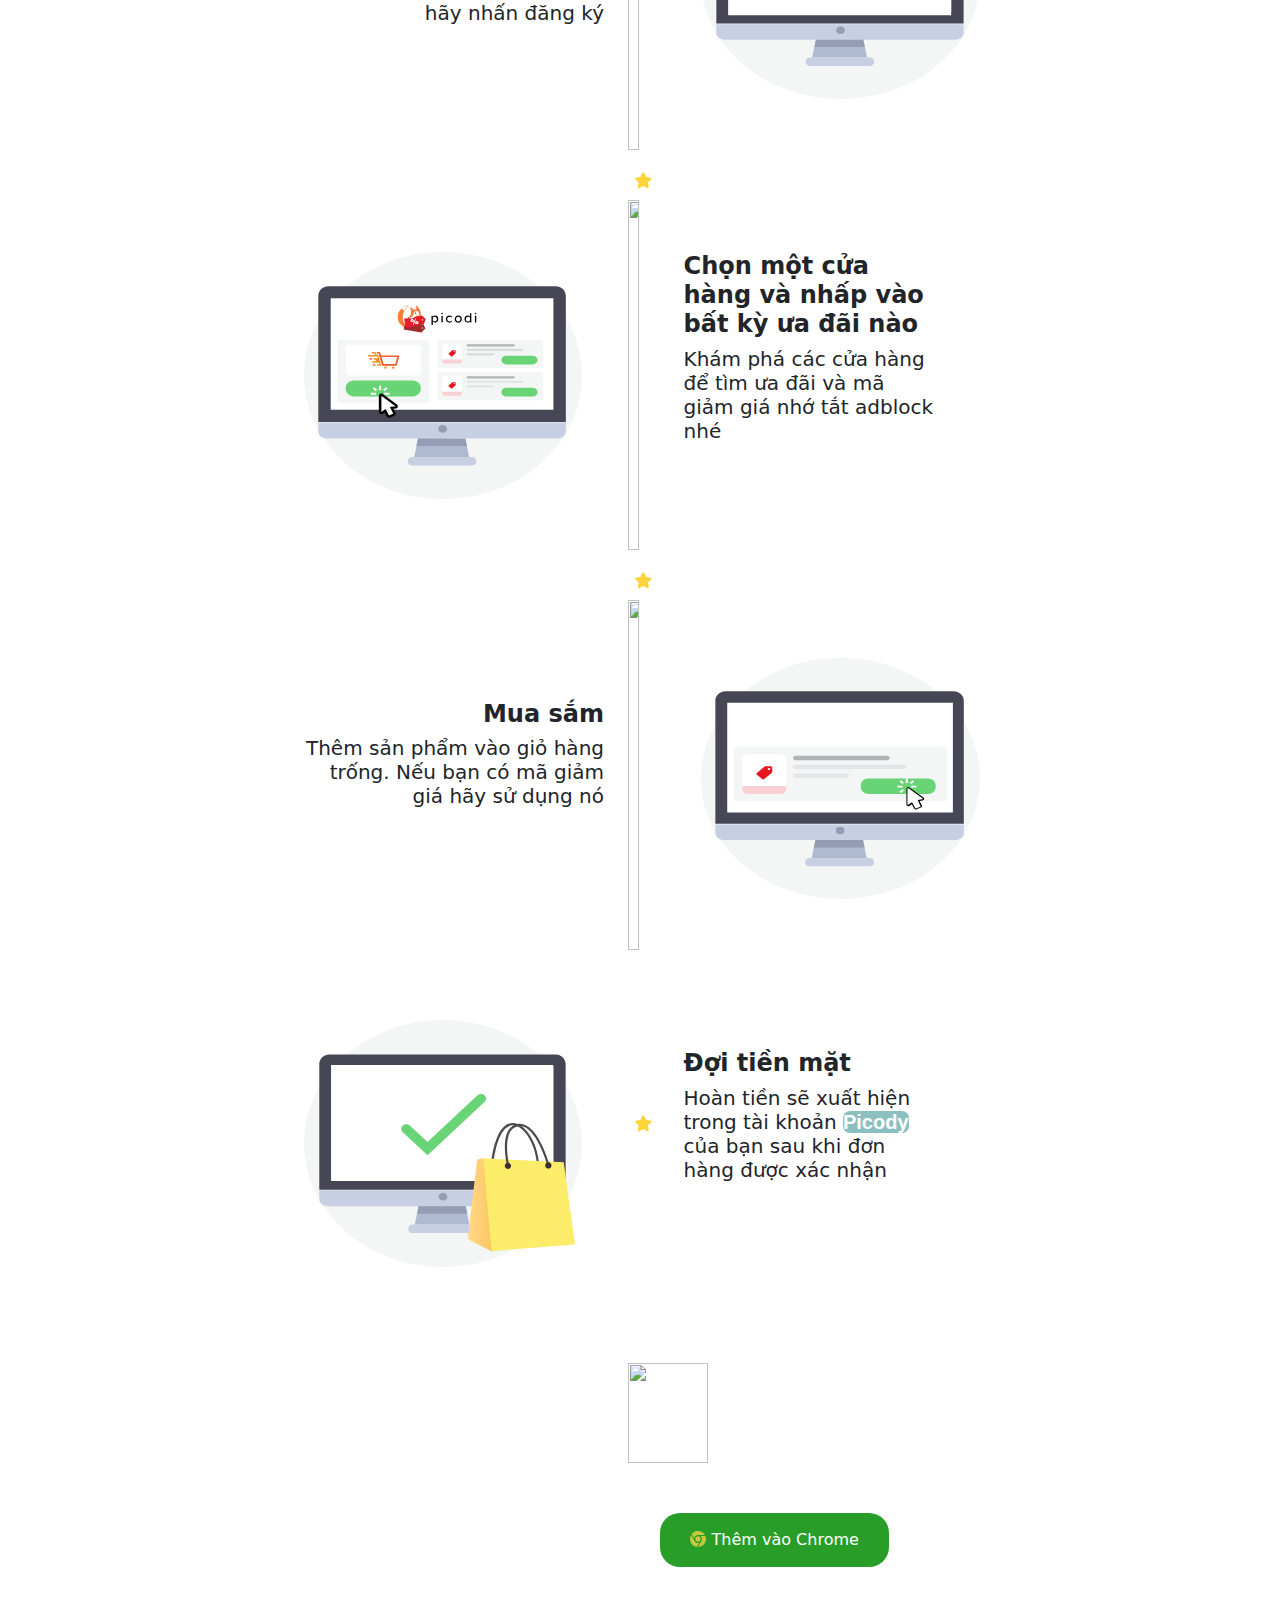
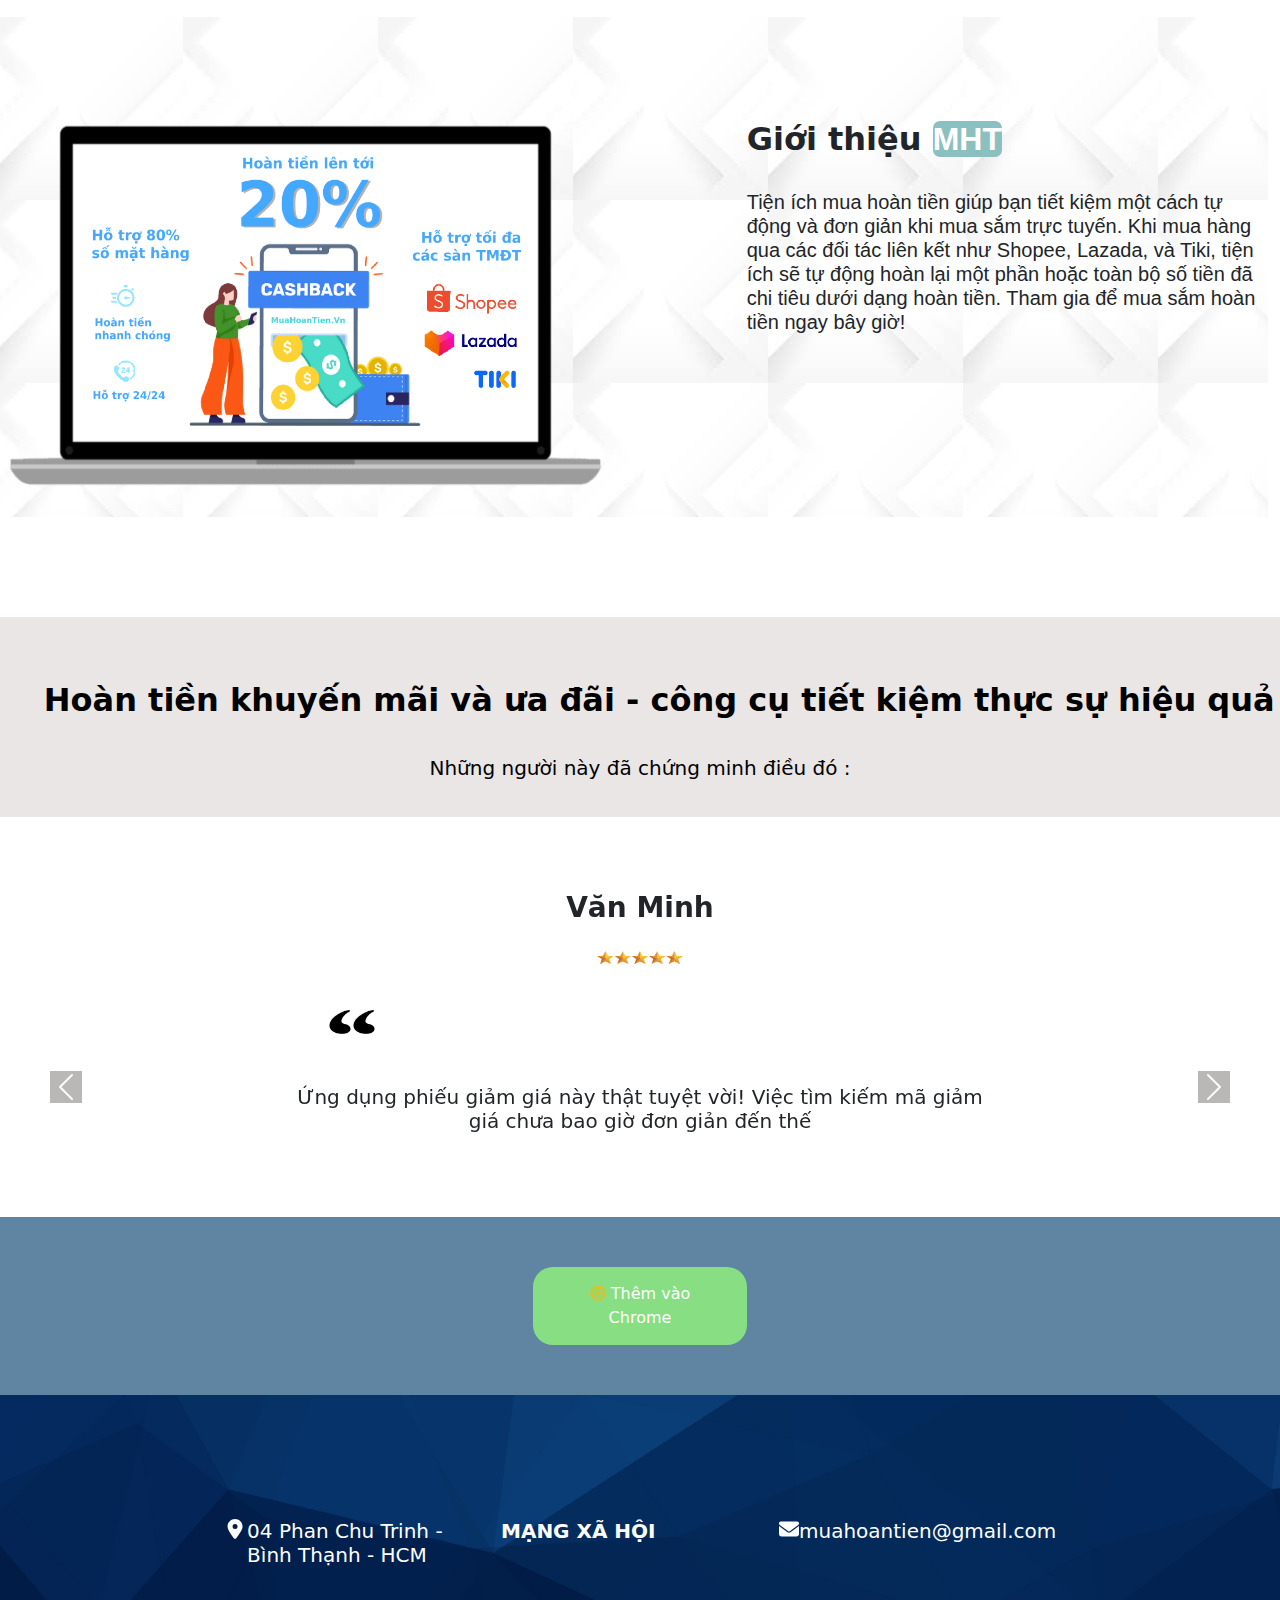
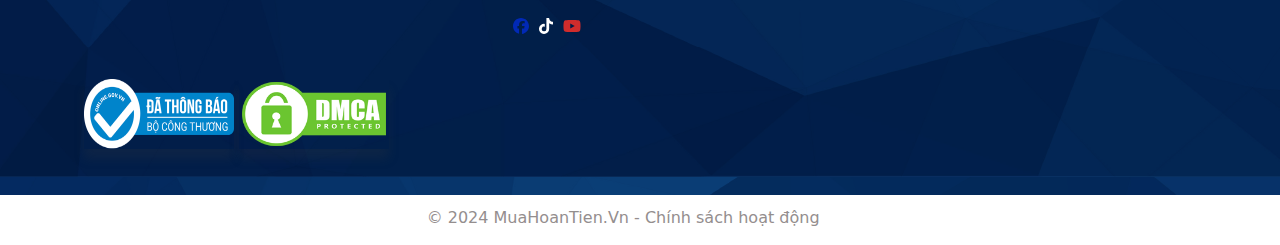
==== commit e2897f20: "thay doi lan 5" ====
--- a/Index.html
+++ b/Index.html
@@ -4,6 +4,7 @@
     <meta charset="UTF-8">
     <meta name="viewport" content="width=device-width, initial-scale=1.0">
     <title>Document</title>
+    <link rel="icon" href="/path-to-your-icon/favicon.ico" type="image/x-icon">
     <link rel="stylesheet" href="Style.css">
     <link rel="stylesheet" href="bootstrap-5.1.3-dist/bootstrap-5.1.3-dist/css/bootstrap.css">
     <link href="https://cdn.jsdelivr.net/npm/bootstrap@5.1.3/dist/css/bootstrap.min.css" rel="stylesheet">
@@ -35,18 +36,21 @@
 <body class="">
     <header>
         <div class="row header_main">
-            <div class="Logo col-4"> <img class="Logo" src="/LanDingPage/logo_text.png" alt=""></div>
+            <div class="Logo col-3"> <img class="Logo" src="/LanDingPage/logo_text.png" alt=""></div>
        
-        <div class="Navbar col-7 Comment_head">
-           <h3><b>Tiện ích hoàn tiền khi mua sắm trên Shopee!</b></h3>
-        </div>
+        <div class="Navbar col-9 Comment_head">
+           <h2><b>    Tiện ích hoàn tiền khi mua sắm trên Shopee!</b></h2>
+        </div>
+        
     </div>
       
     </header>
+    <!-- 1 -->
     <div class="Carousel">
       <div class="MainCarousel row" id="jump">
           <div id="carousel1" class="carousel active-carousel transitioning col-1" data-bs-ride="carousel"  data-bs-interval="10000" data-bs-pause="false">
-              <div class="carousel-inner">
+            
+            <div class="carousel-inner">
                   <div class="carousel-item active">
                       <img class="w-100" src="LanDingPage/mht-ss-4.png" alt="First slide">
                   </div>
@@ -105,7 +109,7 @@
               </div>
           </div>
   
-          <div id="carousel4" class="carousel inactive-carousel transitioning col-2" data-bs-ride="carousel"  data-bs-interval="10000" data-bs-pause="false">
+          <div id="carousel4" class="carousel inactive-carousel transitioning col-2"  data-bs-ride="carousel" data-bs-interval="10000" data-bs-pause="false">
               <div class="carousel-inner">
                   <div class="carousel-item active">
                       <img class="w-100" src="LanDingPage/mht-ss-2.png" alt="First slide">
@@ -124,8 +128,8 @@
                   </div>
               </div>
           </div>
-  
-          <div id="carousel5" class="carousel inactive-carousel transitioning col-1" data-bs-ride="carousel" data-bs-interval="10000" data-bs-pause="false">
+        
+          <div id="carousel5" class="carousel inactive-carousel transitioning col-1" data-bs-ride="carousel"  data-bs-interval="10000" data-bs-pause="false">
               <div class="carousel-inner">
                   <div class="carousel-item active">
                       <img class="w-100" src="LanDingPage/mht-ss-3.png" alt="First slide" loading="lazy">
@@ -147,11 +151,12 @@
           
        
       </div>
-      <button class="carousel-control-prev" type="button" >
-        <span class="carousel-control-prev-icon" aria-hidden="true" id="swapBackButton"></span>
+      
+      <button class="carousel-control-prev" type="button" data-bs-target="#jump" >
+        <span class="carousel-control-prev-icon" aria-hidden="true" id="revertButton"></span>
         <span class="visually-hidden">Previous</span>
       </button>
-      <button class="carousel-control-next" type="button"  >
+      <button class="carousel-control-next" type="button" data-bs-target="#jump" >
         <span class="carousel-control-next-icon" aria-hidden="true" id="swapButton"></span>
         <span class="visually-hidden">Next</span>
       </button>
@@ -197,11 +202,12 @@
           </div>
         </div>
     </nav>
+    <div class="Comment">
+      <h4 ><b>Picody hoạt động như thế nào ?</b></h4>
+      <h5>Chà nó khá đơn giản !</h5>
+    </div>
     <main class="row">
-        <div class="Comment">
-            <h3 ><b>Picody hoạt động như thế nào ?</b></h3>
-            <h5>Chà nó khá đơn giản !</h5>
-          </div>            
+                   
           <div class="main-content">
             <div class="row main_row">
               <div  class="col-6 Comment_main_left">
@@ -275,75 +281,90 @@
           </div>
           </div>
        
-      <div class="row maininfo_row" >
-        <div  class="img_Main col-5">
-          <img  src="/LanDingPage/ContenSale.png" alt="">
-        </div>
-        <div class="col-2"></div>
-        <div class="col-5 Comment_main">
-          <h2><b>Giới thiệu <span>MHT</span> </b></h2>
-          <br>
-          <h4 style="font-family:'Gill Sans', 'Gill Sans MT', Calibri, 'Trebuchet MS', sans-serif;">Tiện ích mua hoàn tiền giúp bạn tiết kiệm một cách tự động và đơn giản khi mua sắm trực tuyến. Khi mua hàng qua các đối tác liên kết như Shopee, Lazada, và Tiki, tiện ích sẽ tự động hoàn lại một phần hoặc toàn bộ số tiền đã chi tiêu dưới dạng hoàn tiền. Tham gia để mua sắm hoàn tiền ngay bây giờ!</h4>
-        </div>
+     
+
+    
+    
+   
+    </main>
+    <div class="row maininfo_row" >
+      <div  class="img_Main col-5">
+        <img  src="/LanDingPage/ContenSale.png" alt="">
+      </div>
+      <div class="col-2"></div>
+      <div class="col-5 Comment_main">
+        <h2><b>Giới thiệu <span>MHT</span> </b></h2>
+        <br>
+        <h5 style="font-family:'Gill Sans', 'Gill Sans MT', Calibri, 'Trebuchet MS', sans-serif;">Tiện ích mua hoàn tiền giúp bạn tiết kiệm một cách tự động và đơn giản khi mua sắm trực tuyến. Khi mua hàng qua các đối tác liên kết như Shopee, Lazada, và Tiki, tiện ích sẽ tự động hoàn lại một phần hoặc toàn bộ số tiền đã chi tiêu dưới dạng hoàn tiền. Tham gia để mua sắm hoàn tiền ngay bây giờ!</h5>
+      </div>
+  </div>
+    <div class="Comment">
+      <h2 ><b>Hoàn tiền khuyến mãi và ưa đãi - công cụ tiết kiệm thực sự hiệu quả </b></h2>
+      <br>
+      <h5>Những người này đã chứng minh điều đó : </h5>
+      
     </div>
-
-      <div class="Comment">
-        <h2 ><b>Hoàn tiền khuyến mãi và ưa đãi - công cụ tiết kiệm thực sự hiệu quả </b></h2>
-        <br>
-        <h5>Những người này đã chứng minh điều đó : </h5>
-        
-      </div>
-      <div class="Conten">
-        <div class="Main-content">
-          <div id="carouselContent" class="carousel slide" data-bs-ride="carousel">
-            <div class="carousel-inner">
-                <div class="carousel-item active text-center p-4" >
-                    <h3><b>Văn Minh</b></h3>
-                    <br>
-                    <img class="fstar"  src="LanDingPage/Star.png" alt="">
-                   <br>
+    <div class="Conten">
+      <div class="Main-content">
+        <div id="carouselContent" class="carousel slide" data-bs-ride="carousel">
+          <div class="carousel-inner">
+              <div class="carousel-item active text-center p-4" >
+                  <h3><b>Văn Minh</b></h3>
                   
-                    <h5>" Ứng dụng phiếu giảm giá này thật tuyệt vời! Việc tìm kiếm mã giảm giá chưa bao giờ đơn giản đến thế "</h5>
-                </div>
-                <div class="carousel-item  text-center p-4" >
-                  <h3><b>Xuân Bắc</b></h3>
-                  <br>
                   <img class="fstar"  src="LanDingPage/Star.png" alt="">
                  <br>
+                 <br>
+                 <img class="comma"  src="LanDingPage/comma.png" alt="">
+                <br>
+                <br>
+                <br>
+                  <h5> Ứng dụng phiếu giảm giá này thật tuyệt vời! Việc tìm kiếm mã giảm giá chưa bao giờ đơn giản đến thế </h5>
+              </div>
+              <div class="carousel-item  text-center p-4" >
+                <h3><b>Xuân Bắc</b></h3>
                 
-                  <h5>" Nó hoạt động thật tuyệt vời, tôi tiết kiệm được nhiều tiền nhờ ứng dụng này "</h5>
-              </div>
-              <div class="carousel-item  text-center p-4" >
-                <h3><b>Nam Trần </b></h3>
-                <br>
                 <img class="fstar"  src="LanDingPage/Star.png" alt="">
                <br>
+               <br>
+               <img class="comma"  src="LanDingPage/comma.png" alt="">
+               <br>
+               <br>
+               <br>
+                <h5> Nó hoạt động thật tuyệt vời, tôi tiết kiệm được nhiều tiền nhờ ứng dụng này </h5>
+            </div>
+            <div class="carousel-item  text-center p-4" >
+              <h3><b>Nam Trần </b></h3>
               
-                <h5>" Waoo Picodi có cả một bộ sưu tập mã giảm giá và khuyến mãi khổng lồ từ đồ ăn, quần áo, mỹ phẩm, tôi tiết kiệm được rất nhiều tiền, rất tiện lợi, phù hợp với thế hệ trẻ thích mua sắm "</h5>
-            </div>
-              
-               
-            </div>
-            <button class="carousel-control-prev" type="button" data-bs-target="#carouselContent" data-bs-slide="prev">
-                <span class="carousel-control-prev-icon" aria-hidden="true"></span>
-                <span class="visually-hidden">Previous</span>
-            </button>
-            <button class="carousel-control-next" type="button" data-bs-target="#carouselContent" data-bs-slide="next">
-                <span class="carousel-control-next-icon" aria-hidden="true"></span>
-                <span class="visually-hidden">Next</span>
-            </button>
-        </div>
-        </div>
-      
-    </div>
+              <img class="fstar"  src="LanDingPage/Star.png" alt="">
+             <br>
+             <br>
+             <img class="comma"  src="LanDingPage/comma.png" alt="">
+             <br>
+             <br>
+             <br>
+              <h5> Waoo Picodi có cả một bộ sưu tập mã giảm giá và khuyến mãi khổng lồ từ đồ ăn, quần áo, mỹ phẩm, tôi tiết kiệm được rất nhiều tiền, rất tiện lợi, phù hợp với thế hệ trẻ thích mua sắm </h5>
+          </div>
+            
+             
+          </div>
+          <button class="carousel-control-prev" type="button" data-bs-target="#carouselContent" data-bs-slide="prev">
+              <span class="carousel-control-prev-icon" aria-hidden="true"></span>
+              <span class="visually-hidden">Previous</span>
+          </button>
+          <button class="carousel-control-next" type="button" data-bs-target="#carouselContent" data-bs-slide="next">
+              <span class="carousel-control-next-icon" aria-hidden="true"></span>
+              <span class="visually-hidden">Next</span>
+          </button>
+      </div>
+      </div>
     
-    <div class="Buttondownload ">
-        <button class="Chrome col-2 btn"> 
-            <i class="fa-brands fa-chrome" style="color: #c6c83e;"></i>
-            <a href="#"> Thêm vào Chrome </a>  
-       </button>
   </div>
-    </main>
+    <div class="Buttondownloadnext ">
+      <button class="Chrome col-2 btn"> 
+          <i class="fa-brands fa-chrome" style="color: #c6c83e;"></i>
+          <a href="#"> Thêm vào Chrome </a>  
+     </button>
+</div>
     <footer>
         <div class="Maininfo">
         <div class="row info">
@@ -371,6 +392,7 @@
           
             
         </div>
+      </div>
     </footer>
     <div class="row Inbox">
         <div class="col-4">
--- a/Style.css
+++ b/Style.css
@@ -3,26 +3,26 @@
     padding: 0;
     width: 100%;
     height: 100%;
-    font-family: Arial, sans-serif;
 }
 .Logo{
-    width: 70%;
+    width: 60%;
     height: 60px;
 }
 header{
     width: 100%;
     height: 80px;
     justify-items: center;
-    background-image: url(../LanDingPage/back.avif);
+    background-image: url(./LanDingPage/headerimg.png);
     
 }
 .header_main{
     width: 100%;
+    
 }
 .Carousel {
     width: 100%;
-    height: 550px;
-    background-color: rgb(68, 175, 252);
+    height: 500px;
+    background-image: url(./LanDingPage/headerimg.png);
     display: flex; /* Sử dụng flexbox để xếp các carousel theo hàng ngang */
     justify-content: center; /* Giãn cách đều các carousel */
     align-items: center; /* Căn giữa các carousel theo chiều dọc */
@@ -31,16 +31,17 @@
 .carousel {
     width: 100%;
     height: 100%;
-    transition: none !important; /* Tắt các hiệu ứng chuyển đổi toàn cục */
+    transition: none !important; 
 }
 
 .Carousel .MainCarousel {
-    padding: 10px;
-    width: 100%;
-    height: 100%;
-    display: flex; /* Đảm bảo các carousel con được xếp ngang */
+    padding: 2%;
+    width: 100%;
+    height: 100%;
+    display: flex; 
     justify-content: center;
     flex-wrap: wrap;
+    
 }
 
 .carousel-inner {
@@ -133,12 +134,14 @@
 .Comment{
     width: 100%;
     height: 200px;
-    justify-items: center;
     text-align: center;
-    color: #fff;
-    padding-top: 5%;
-    background-image: url(../LanDingPage/back.avif);
-    
+    color: #000000;
+    padding-top: 5%; 
+    background-color: #eae6e6;
+}
+.Comment h2{
+margin-left: 3%;
+margin-bottom: 1%;
 }
 /* Button Download */
 .Buttondownload {
@@ -194,7 +197,7 @@
     
 }
 main .main-content{
-    width: 60%;
+    width: 55%;
     justify-content: center;
 }
 main .icon_main{
@@ -212,11 +215,12 @@
     height: 100px;
     
 }
-header .Comment_head{ width: 50%;
-    padding-top: 1%;color: #fff;}
+header .Comment_head{ width: 65%;
+    padding-top: 1%;color: #fff;text-align: left;}
+    
 .Comment_main {
     width: 100%;
-    padding-top: 10%;
+    padding-top: 8%;
 }
 .Comment_main span{
     background-color: rgb(139, 192, 192);
@@ -235,7 +239,7 @@
 }
 .Comment_main_left{
     padding-right: 10px;
-    width: 30%;
+    width: 20%;
     text-align: right;
     padding-top: 10%;
 }
@@ -255,16 +259,16 @@
    justify-content: center;
 }
 .img_main .img_main_right{
-    padding-top: 45%;
+    padding-top: 50%;
     margin-left: 7%;
-    width: 60%;
-    height: 90%;
+    width: 110%;
+    height: 95%;
 }
 .img_main .img_main_left{
-    padding-top: 40%;
-    width: 50%;
+    padding-top: 39%;
+    width: 90%;
     height: 95%;
-    margin-left: 47%;
+    margin-left: 3%;
 }
 
 .carousel-item.active,
@@ -273,9 +277,17 @@
     display:block;
 }
 .carousel-control-prev-icon{
+    margin-top: 90px;
+    width: 30px ;
+    height: 20px;
+    margin-right: 60px;
     background-color: rgb(119, 113, 113);
 }
 .carousel-control-next-icon{
+margin-top: 90px;
+    width: 30px ;
+    height: 20px;
+    margin-left: 60px;
     background-color: rgb(119, 113, 113);
 }
 
@@ -283,38 +295,43 @@
     justify-content: center;
     width: 100%;
     background-color: rgb(60, 99, 157);
-    height: 280px;
+    height: 400px;
     padding-top: 40px;
-    
+    background-image: url(./LanDingPage/headerimg.png);
+   
 }
 
 .Maininfo{
     width: 100%;
-    padding: 2%;
+    padding: 5%;
 }
 .info{
+    width: 100%;
     justify-content: center;
     color: rgb(255, 255, 255);
-    padding-top: 10px;
-    background-image: url(../LanDingPage/back.avif);
+    padding: 20px;
+    margin-left: 50px;
+
     
 }
 .info img{
     width: 150px;height: 70px;
+    box-shadow:0px 10px 10px rgba(61, 58, 58, 0.2);
 }
 .Inbox{
     width: 100%;
-    padding-top: 20px;
+    padding-top: 1%;
     justify-content:center;
     color: rgb(148, 142, 142);
     height: 50px;
 }
 .Conten{
-    padding-top: 50px; width: 100%;height: 400px;justify-content: center;background-color: rgb(238, 243, 247);
+    padding-top: 50px; width: 100%;height: 400px;justify-content: center;background-color: rgb(255, 255, 255);
 }
 .Conten .Main-content{
     width: 100%;
     height: 100%;
+    
 }
 .Conten .fstar{
 width: 100px; height: 50px; box-shadow: none; border: none;
@@ -351,4 +368,30 @@
 .carousel.transitioning {
     transform: scale(0.9) rotate(5deg); /* Kết hợp phóng to/thu nhỏ và xoay */
     transition: transform 5s ease-in-out;
-}+}
+    .Conten .comma {
+    width: 50px; height: 30px; box-shadow: none; border: none;margin-right: 80%;
+}
+
+.Buttondownloadnext {
+    display: flex;
+    justify-content: center;
+    padding: 50px 0;
+    background-color: #5f85a3;
+    width: 100%;
+    height: 20%;
+
+}
+
+.Buttondownloadnext button {
+    background-color: rgb(136, 222, 131);
+    border-radius: 20px;
+    padding: 15px 30px;
+    border: none;
+    cursor: pointer;
+}
+
+.Buttondownloadnext a {
+    color: #fff;
+    text-decoration: none;
+}
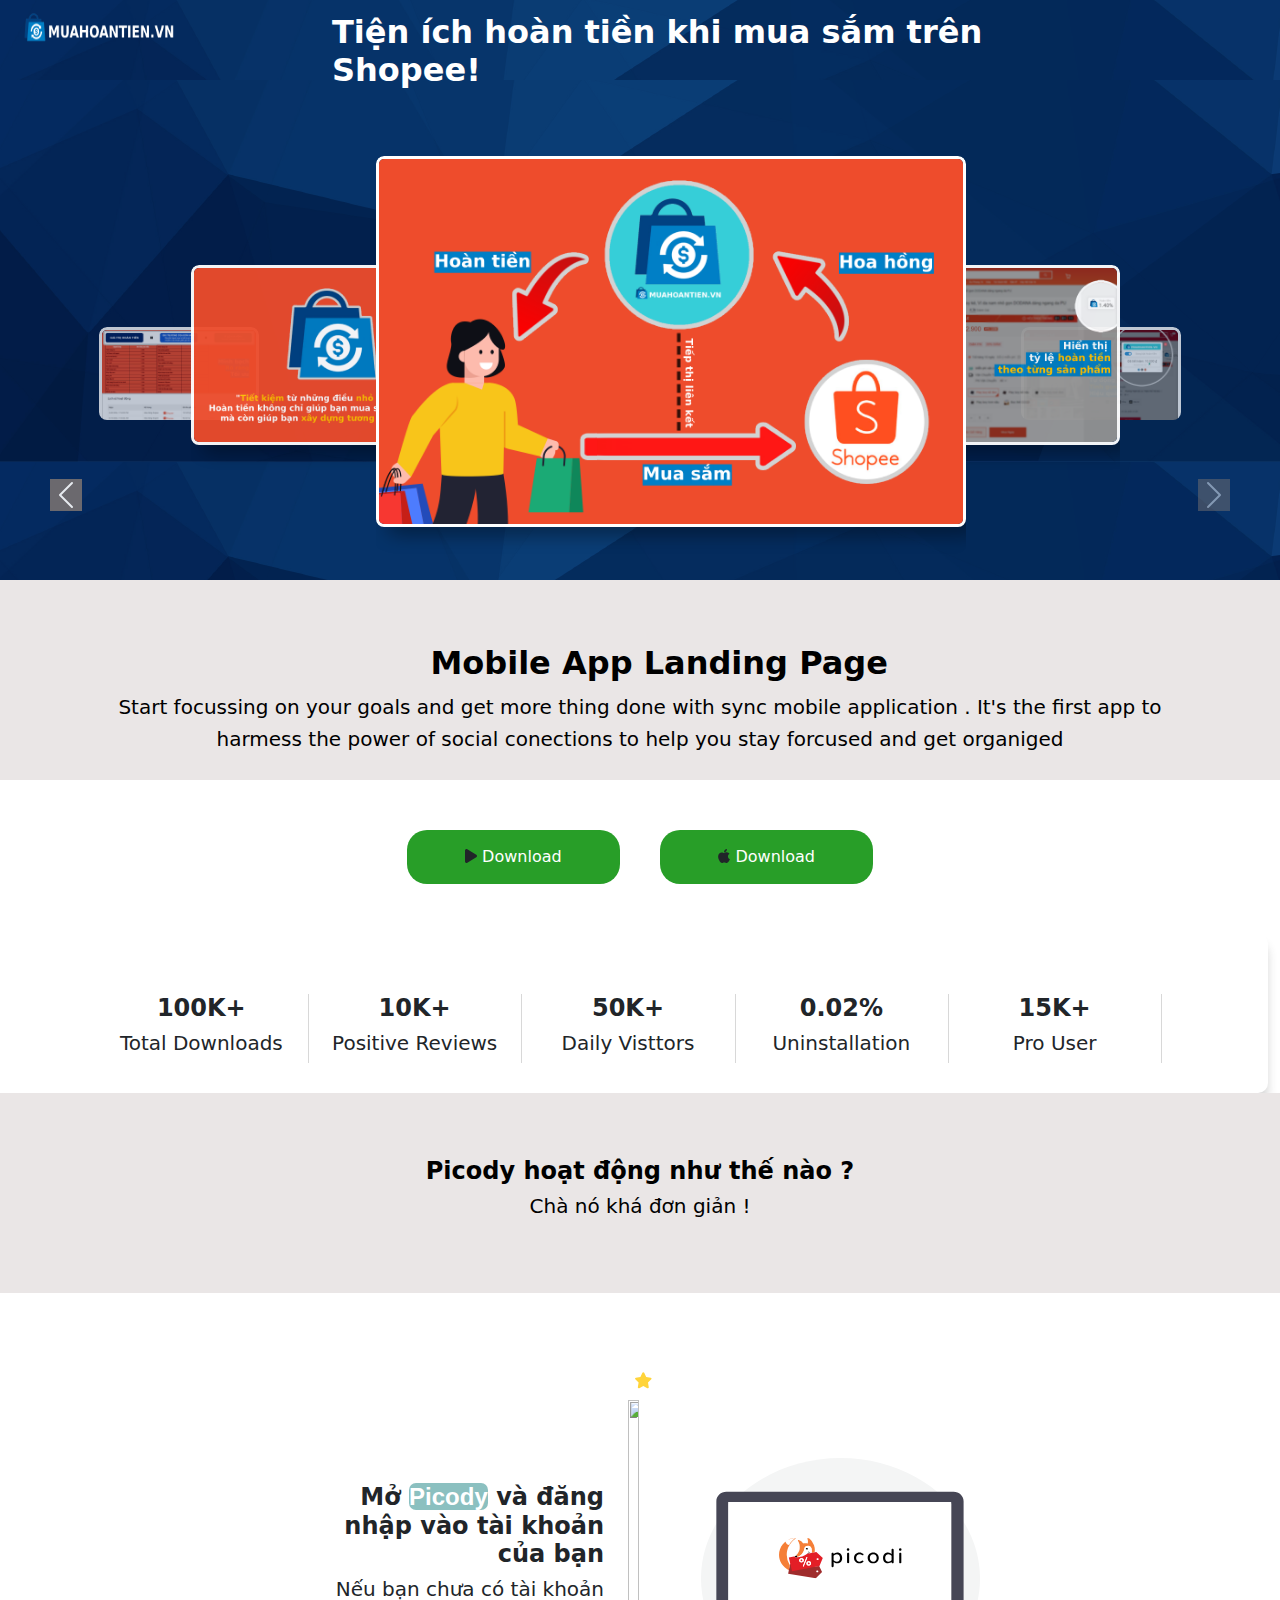
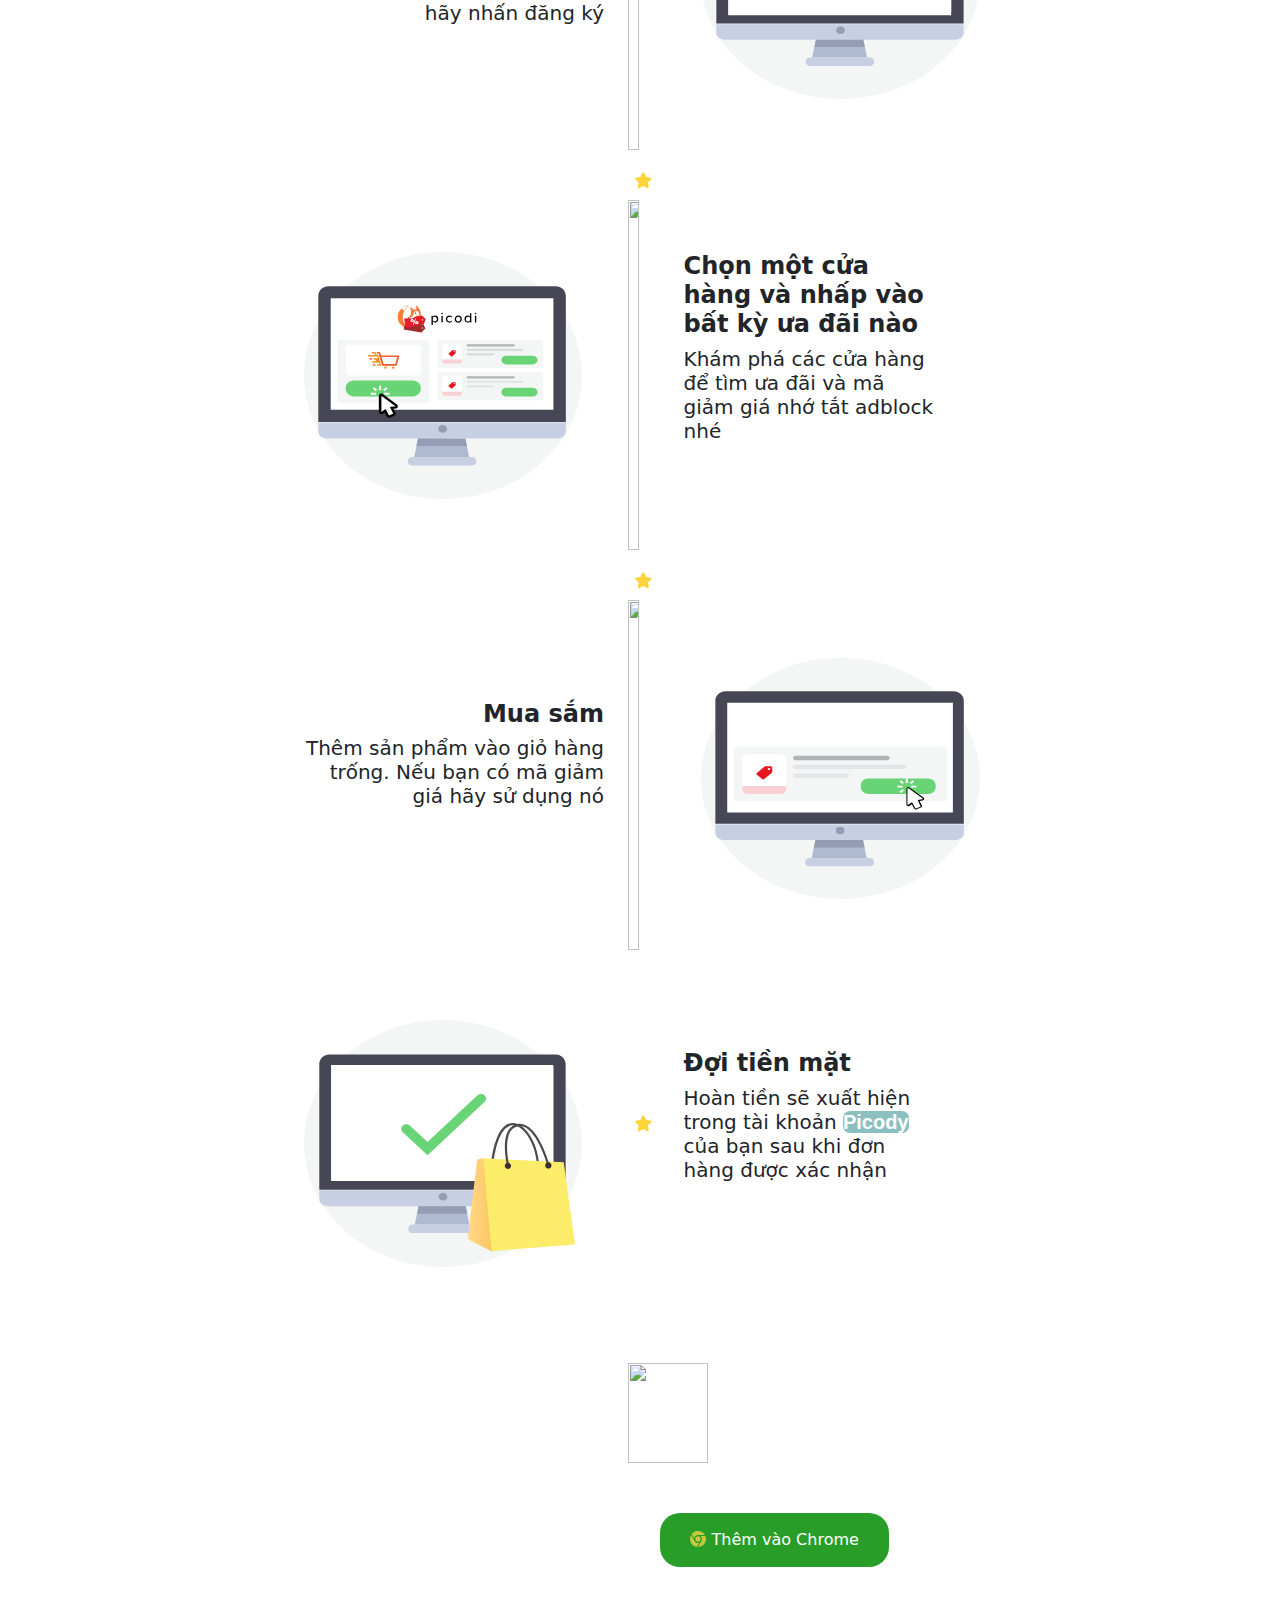
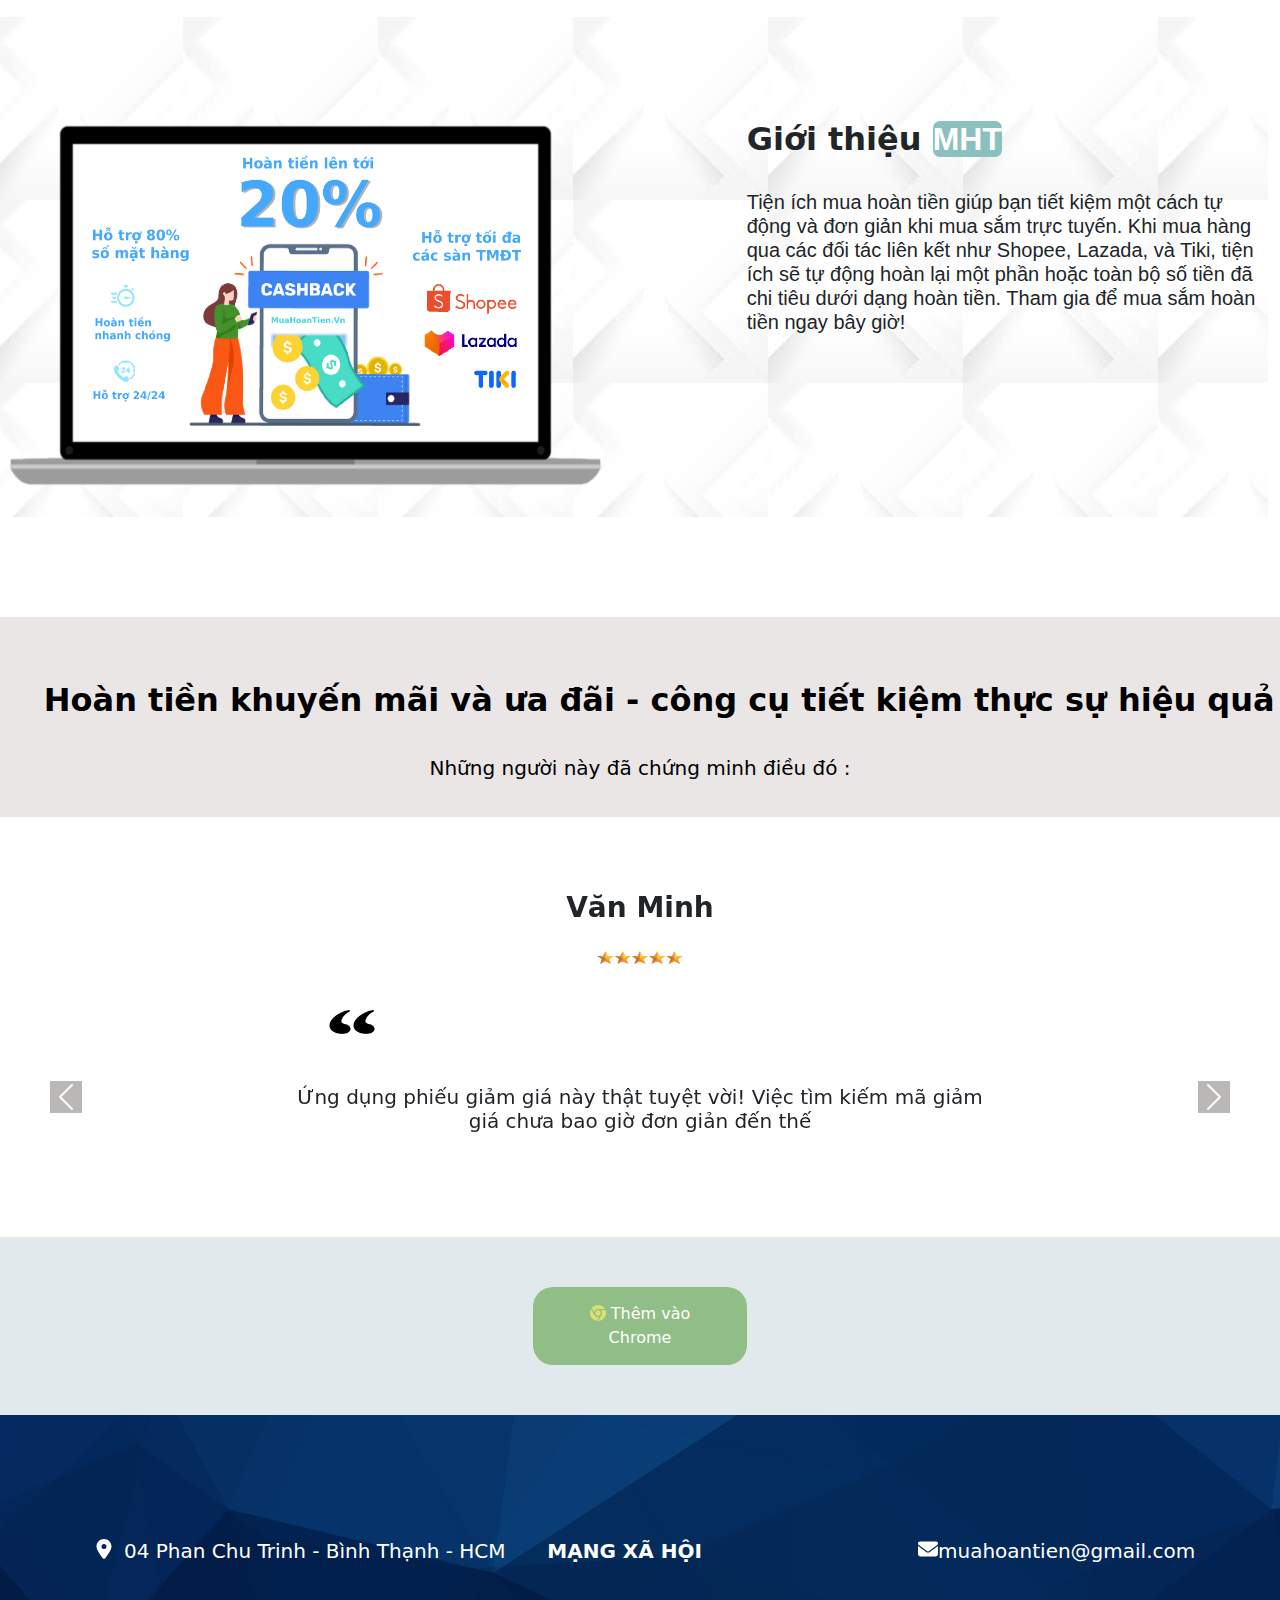
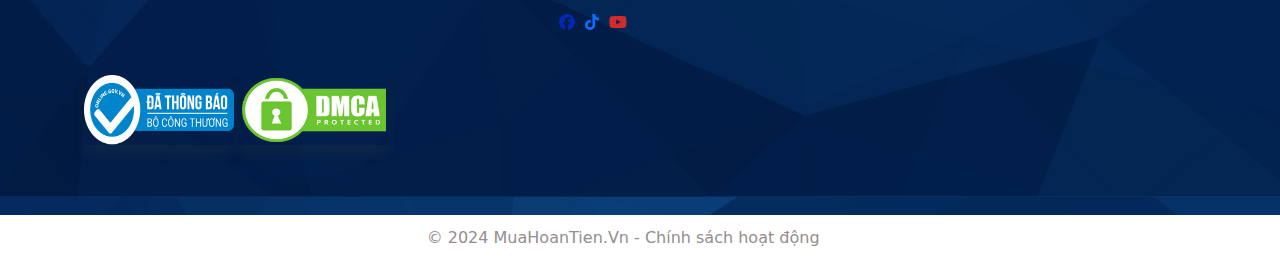
==== commit 3b992af8: "thay doi lan nam" ====
--- a/Index.html
+++ b/Index.html
@@ -207,7 +207,7 @@
       <h5>Chà nó khá đơn giản !</h5>
     </div>
     <main class="row">
-                   
+              
           <div class="main-content">
             <div class="row main_row">
               <div  class="col-6 Comment_main_left">
@@ -280,12 +280,6 @@
         </div>
           </div>
           </div>
-       
-     
-
-    
-    
-   
     </main>
     <div class="row maininfo_row" >
       <div  class="img_Main col-5">
@@ -361,28 +355,27 @@
   </div>
     <div class="Buttondownloadnext ">
       <button class="Chrome col-2 btn"> 
-          <i class="fa-brands fa-chrome" style="color: #c6c83e;"></i>
+          <i class="fa-brands fa-chrome" style="color: #d9e16f;"></i>
           <a href="#"> Thêm vào Chrome </a>  
      </button>
 </div>
     <footer>
         <div class="Maininfo">
         <div class="row info">
-         <div class="col-3" style="display: flex;"><i style="width: 40px;height: 20px;" class="fa-solid fa-location-dot"></i> <h5>04 Phan Chu Trinh - Bình Thạnh - HCM</h5> </div>
-         <div class="col-3"><h5><b>MẠNG XÃ HỘI</b></h5> </div>
+         <div class="col-5" style="display: flex;"><i style="width: 40px;height: 20px;" class="fa-solid fa-location-dot"></i> <h5>04 Phan Chu Trinh - Bình Thạnh - HCM</h5> </div>
+         <div class="col-4"><h5><b>MẠNG XÃ HỘI</b></h5> </div>
          <div class="col-3" style="display: flex;"><i class="fa-solid fa-envelope" style="width: 40px;height: 20px;"> </i><h5>muahoantien@gmail.com</h5></div>
         </div>
         <div class="row info">
-            <div class="col-4"> </div>
-            <div class="row col-3"style="display: flex;">
+            <div class="col-5"> </div>
+            <div class="row col-4"style="display: flex;">
                 <div class="col-10" style="display: flex;">
-                    <div><i class="fa-brands fa-facebook " style="color: #0129b6;"></i></div>
-                    <div style="margin-left: 10px;margin-right: 10px;"><i class="fa-brands fa-tiktok"></i></div>
-                    <div><i class="fa-brands fa-youtube" style="color: #d02c2c;"></i></div> 
-                </div>
-           
+                    <div></i> <a href="#"><i  class="fa-brands fa-facebook " style="color: #0129b6;"></i></a></div>
+                    <div style="margin-left: 10px;margin-right: 10px;"> <a href="#"><i class="fa-brands fa-tiktok"></i></a></div>
+                    <div> <a href="#"><i class="fa-brands fa-youtube" style="color: #d02c2c;"></i></a></div> 
+                </div>
              </div>
-            <div class="col-4"></div>
+            <div class="col-3"></div>
            </div>
            <div class="row info" style="background-image: none;">
             <div class="col-12" >
--- a/Style.css
+++ b/Style.css
@@ -326,7 +326,7 @@
     height: 50px;
 }
 .Conten{
-    padding-top: 50px; width: 100%;height: 400px;justify-content: center;background-color: rgb(255, 255, 255);
+    padding-top: 50px; width: 100%;height: 420px;justify-content: center;background-color: rgb(255, 255, 255);border-radius: 0,5px,10px;
 }
 .Conten .Main-content{
     width: 100%;
@@ -377,14 +377,14 @@
     display: flex;
     justify-content: center;
     padding: 50px 0;
-    background-color: #5f85a3;
+    background-color: #e2e9ec;
     width: 100%;
     height: 20%;
 
 }
 
 .Buttondownloadnext button {
-    background-color: rgb(136, 222, 131);
+    background-color: rgb(144, 190, 134);
     border-radius: 20px;
     padding: 15px 30px;
     border: none;
